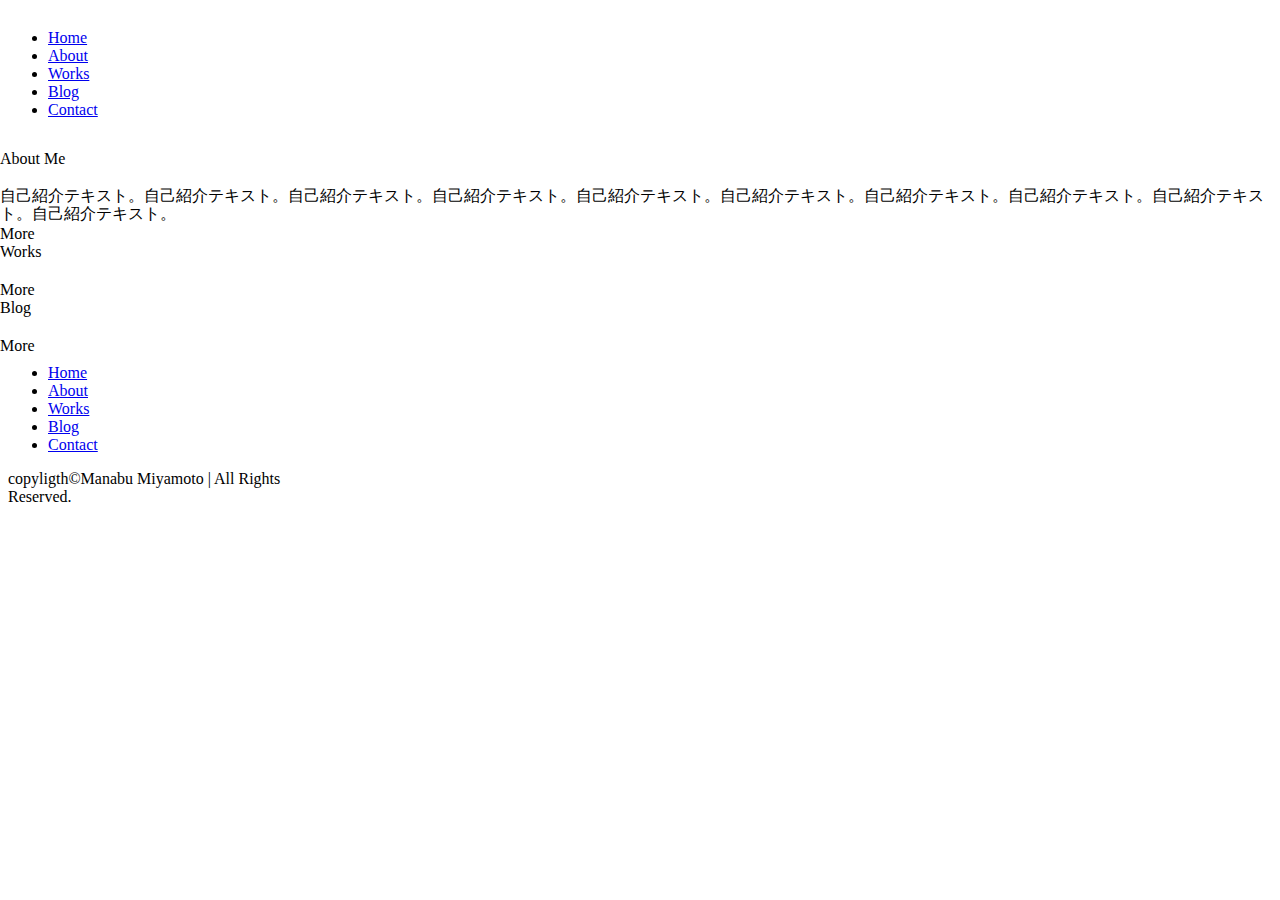
==== index.html @ 969e49e9 "first commit" ====
<!DOCTYPE html>
<html lang="ja">
<head>
    <meta charset="UTF-8">
    <meta http-equiv="X-UA-Compatible" content="IE=edge">
    <meta name="viewport" content="width=device-width, initial-scale=1.0">
    <title>MyPortfolio</title>
    <link rel="stylesheet" href="./css/destyle.min.css">
    <link rel="stylesheet" href="./css/slick.css">
    <link rel="stylesheet" href="./css/slick-theme.css">
    <link rel="stylesheet" href="./css/style.css">
</head>
<body>
<iframe src="./parts/header.html" frameborder="0"></iframe>

<main>
<section class="home_about">
    <h2 class="section_title">About Me</h2>
    <div class="home_about_wrap">
        <img src="" alt="">
        <p>自己紹介テキスト。自己紹介テキスト。自己紹介テキスト。自己紹介テキスト。自己紹介テキスト。自己紹介テキスト。自己紹介テキスト。自己紹介テキスト。自己紹介テキスト。自己紹介テキスト。</p>
    </div>
    <button class="to_about">More</button>
</section>

<section class="home_works">
    <h2 class="section_title">Works</h2>
    <div class="home_works_wrap">
        <ul class="home_works">
            <li class="home_work_item">
                <a href=""><img src="" alt=""></a>
            </li>
        </ul>
    </div>
    <button class="to_works">More</button>
</section>

<section class="home_blog">
    <h2 class="section_title">Blog</h2>
    <div class="home_blog_wrap">
        <ul class="home_blogs">
            <li class="home_blog_item">
                <a href=""><img src="" alt=""></a>
            </li>
        </ul>
    </div>
    <button class="to_blog">More</button>
</section>
</main>

<iframe src="./parts/footer.html" frameborder="0"></iframe>

<script src="./js/slick.min.js"></script>
<script src="./js/main.js"></script>
</body>
</html>
---- css/destyle.min.css ----
/*! destyle.css v3.0.0 | MIT License | https://github.com/nicolas-cusan/destyle.min.css */
*,::before,::after{box-sizing:border-box;border-style:solid;border-width:0}html{line-height:1.15;-webkit-text-size-adjust:100%;-webkit-tap-highlight-color:transparent}body{margin:0}main{display:block}p,table,blockquote,address,pre,iframe,form,figure,dl{margin:0}h1,h2,h3,h4,h5,h6{font-size:inherit;font-weight:inherit;margin:0}ul,ol{margin:0;padding:0;list-style:none}dt{font-weight:700}dd{margin-left:0}hr{box-sizing:content-box;height:0;overflow:visible;border-top-width:1px;margin:0;clear:both;color:inherit}pre{font-family:monospace,monospace;font-size:inherit}address{font-style:inherit}a{background-color:transparent;text-decoration:none;color:inherit}abbr[title]{text-decoration:underline dotted}b,strong{font-weight:bolder}code,kbd,samp{font-family:monospace,monospace;font-size:inherit}small{font-size:80%}sub,sup{font-size:75%;line-height:0;position:relative;vertical-align:baseline}sub{bottom:-.25em}sup{top:-.5em}svg,img,embed,object,iframe{vertical-align:bottom}button,input,optgroup,select,textarea{-webkit-appearance:none;appearance:none;vertical-align:middle;color:inherit;font:inherit;background:transparent;padding:0;margin:0;border-radius:0;text-align:inherit;text-transform:inherit}[type="checkbox"]{-webkit-appearance:checkbox;appearance:checkbox}[type="radio"]{-webkit-appearance:radio;appearance:radio}button,[type="button"],[type="reset"],[type="submit"]{cursor:pointer}button:disabled,[type="button"]:disabled,[type="reset"]:disabled,[type="submit"]:disabled{cursor:default}:-moz-focusring{outline:auto}select:disabled{opacity:inherit}option{padding:0}fieldset{margin:0;padding:0;min-width:0}legend{padding:0}progress{vertical-align:baseline}textarea{overflow:auto}[type="number"]::-webkit-inner-spin-button,[type="number"]::-webkit-outer-spin-button{height:auto}[type="search"]{outline-offset:-2px}[type="search"]::-webkit-search-decoration{-webkit-appearance:none}::-webkit-file-upload-button{-webkit-appearance:button;font:inherit}label[for]{cursor:pointer}details{display:block}summary{display:list-item}[contenteditable]:focus{outline:auto}table{border-color:inherit}caption{text-align:left}td,th{vertical-align:top;padding:0}th{text-align:left;font-weight:700}
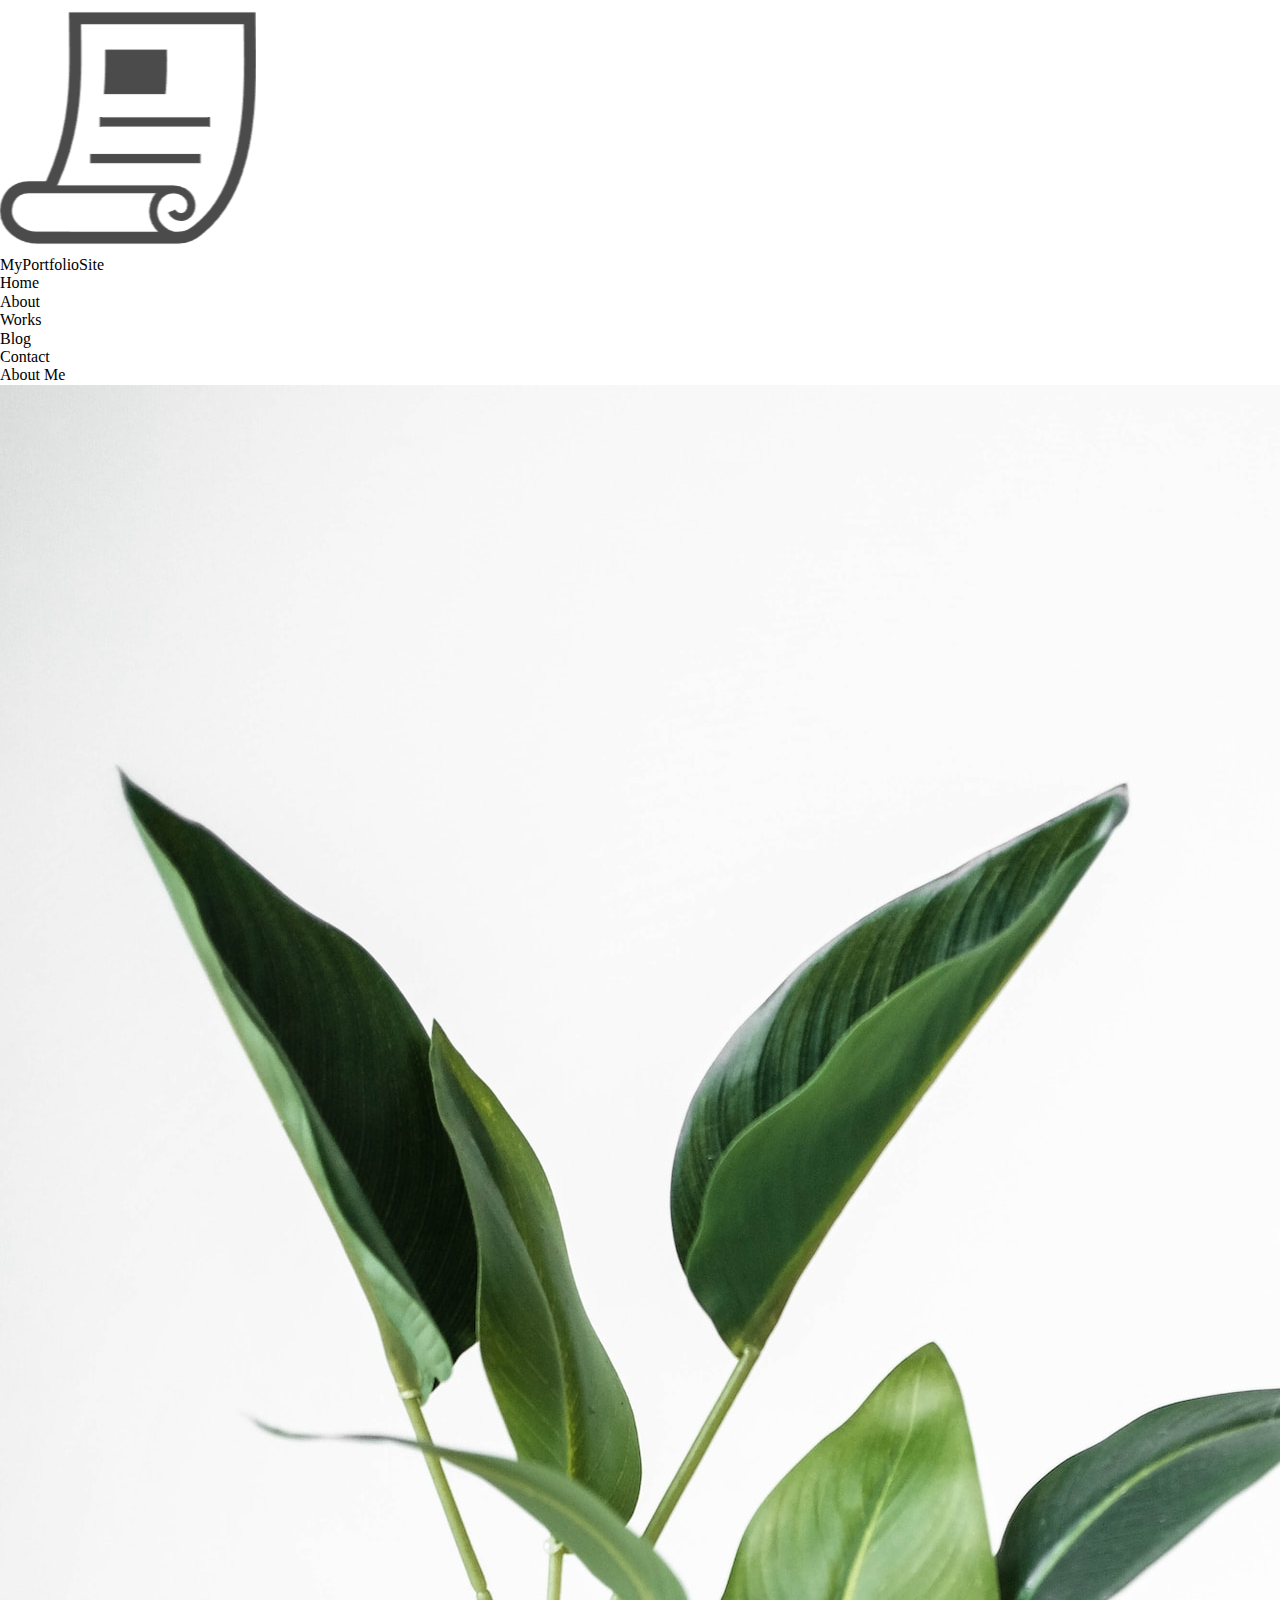
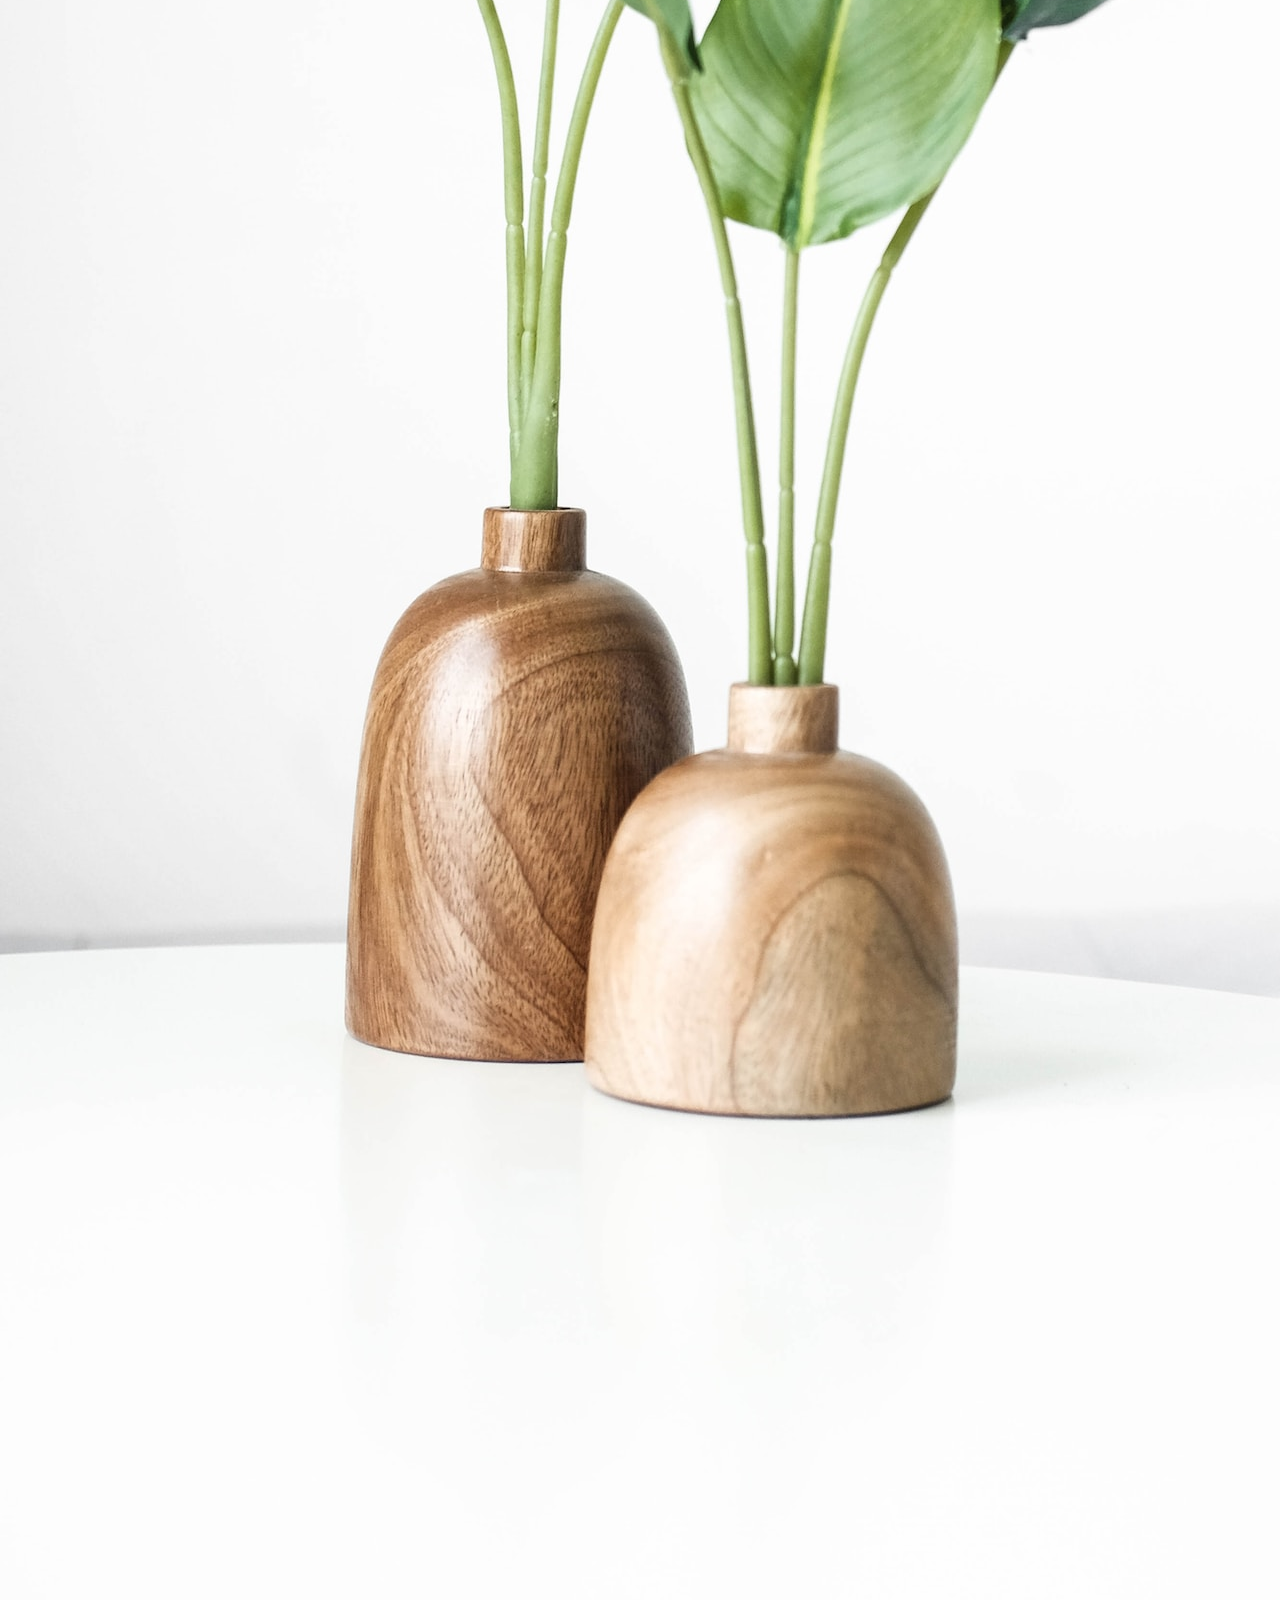
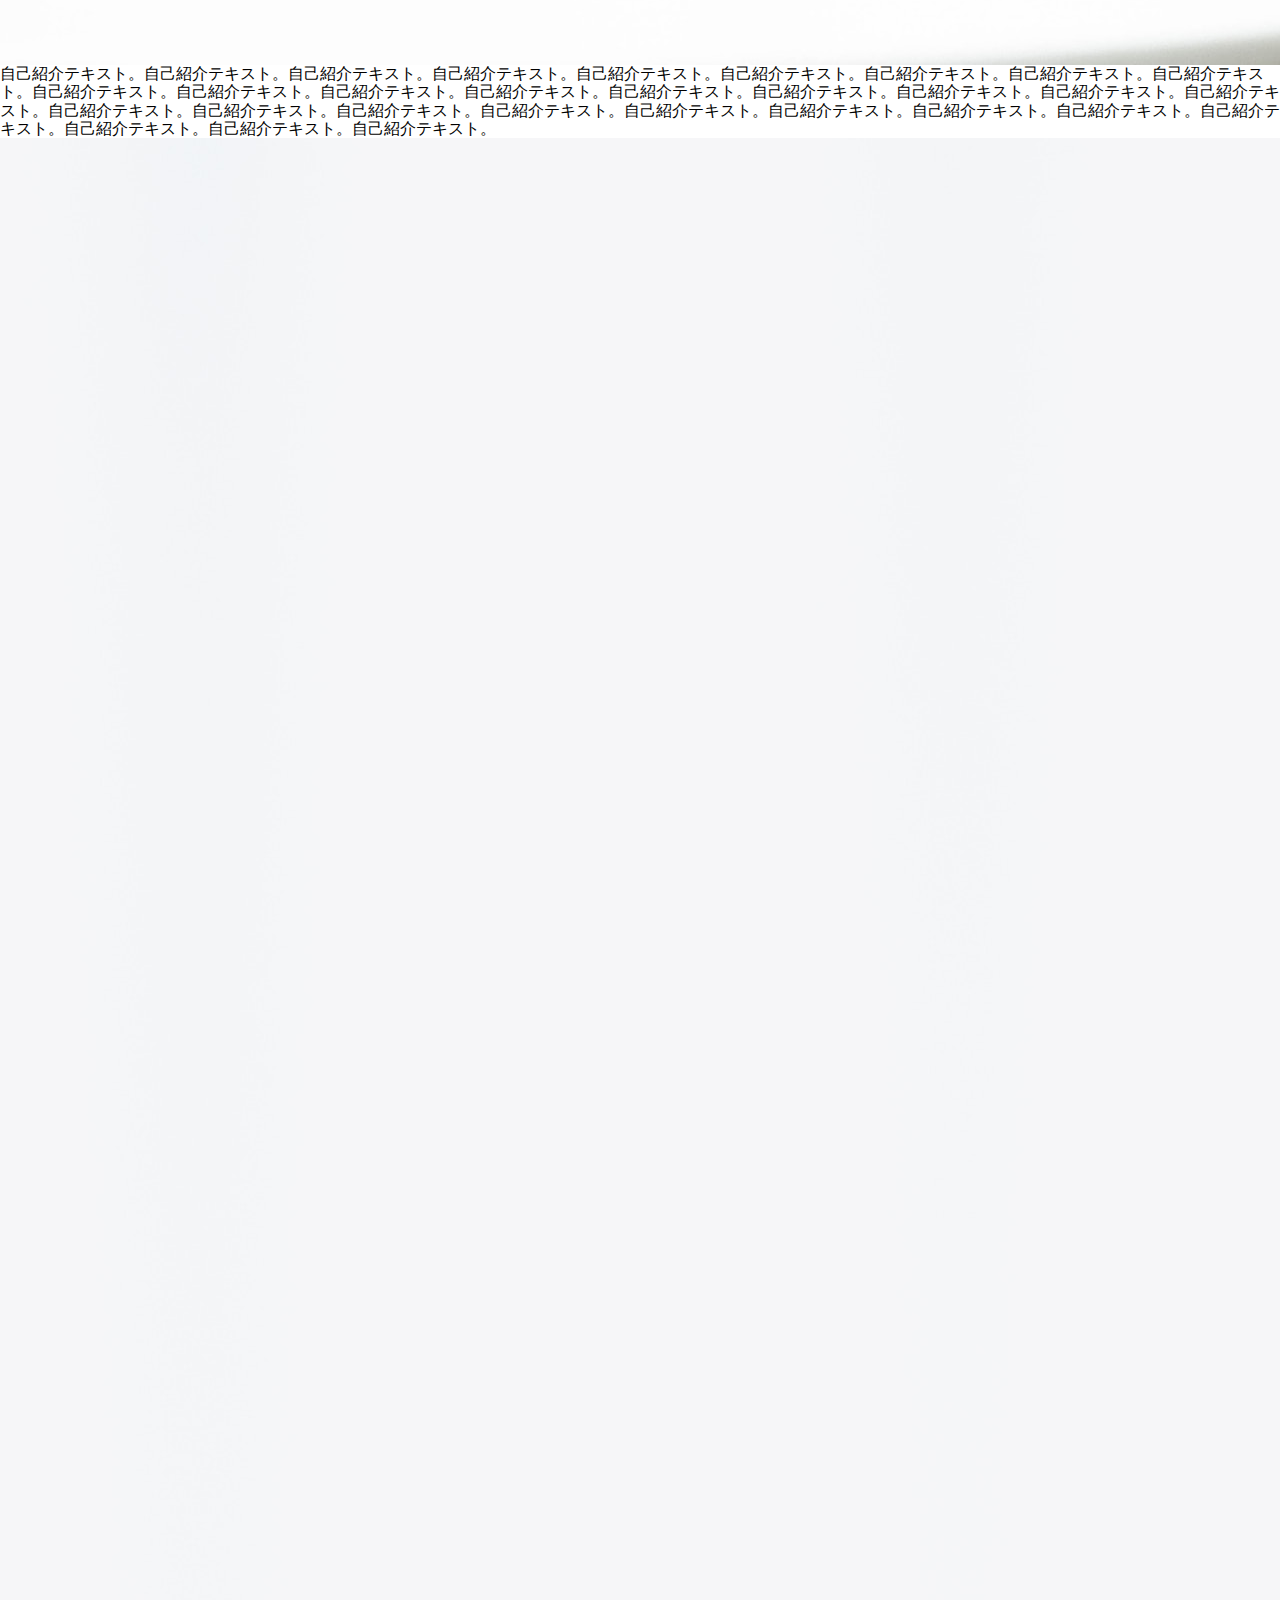
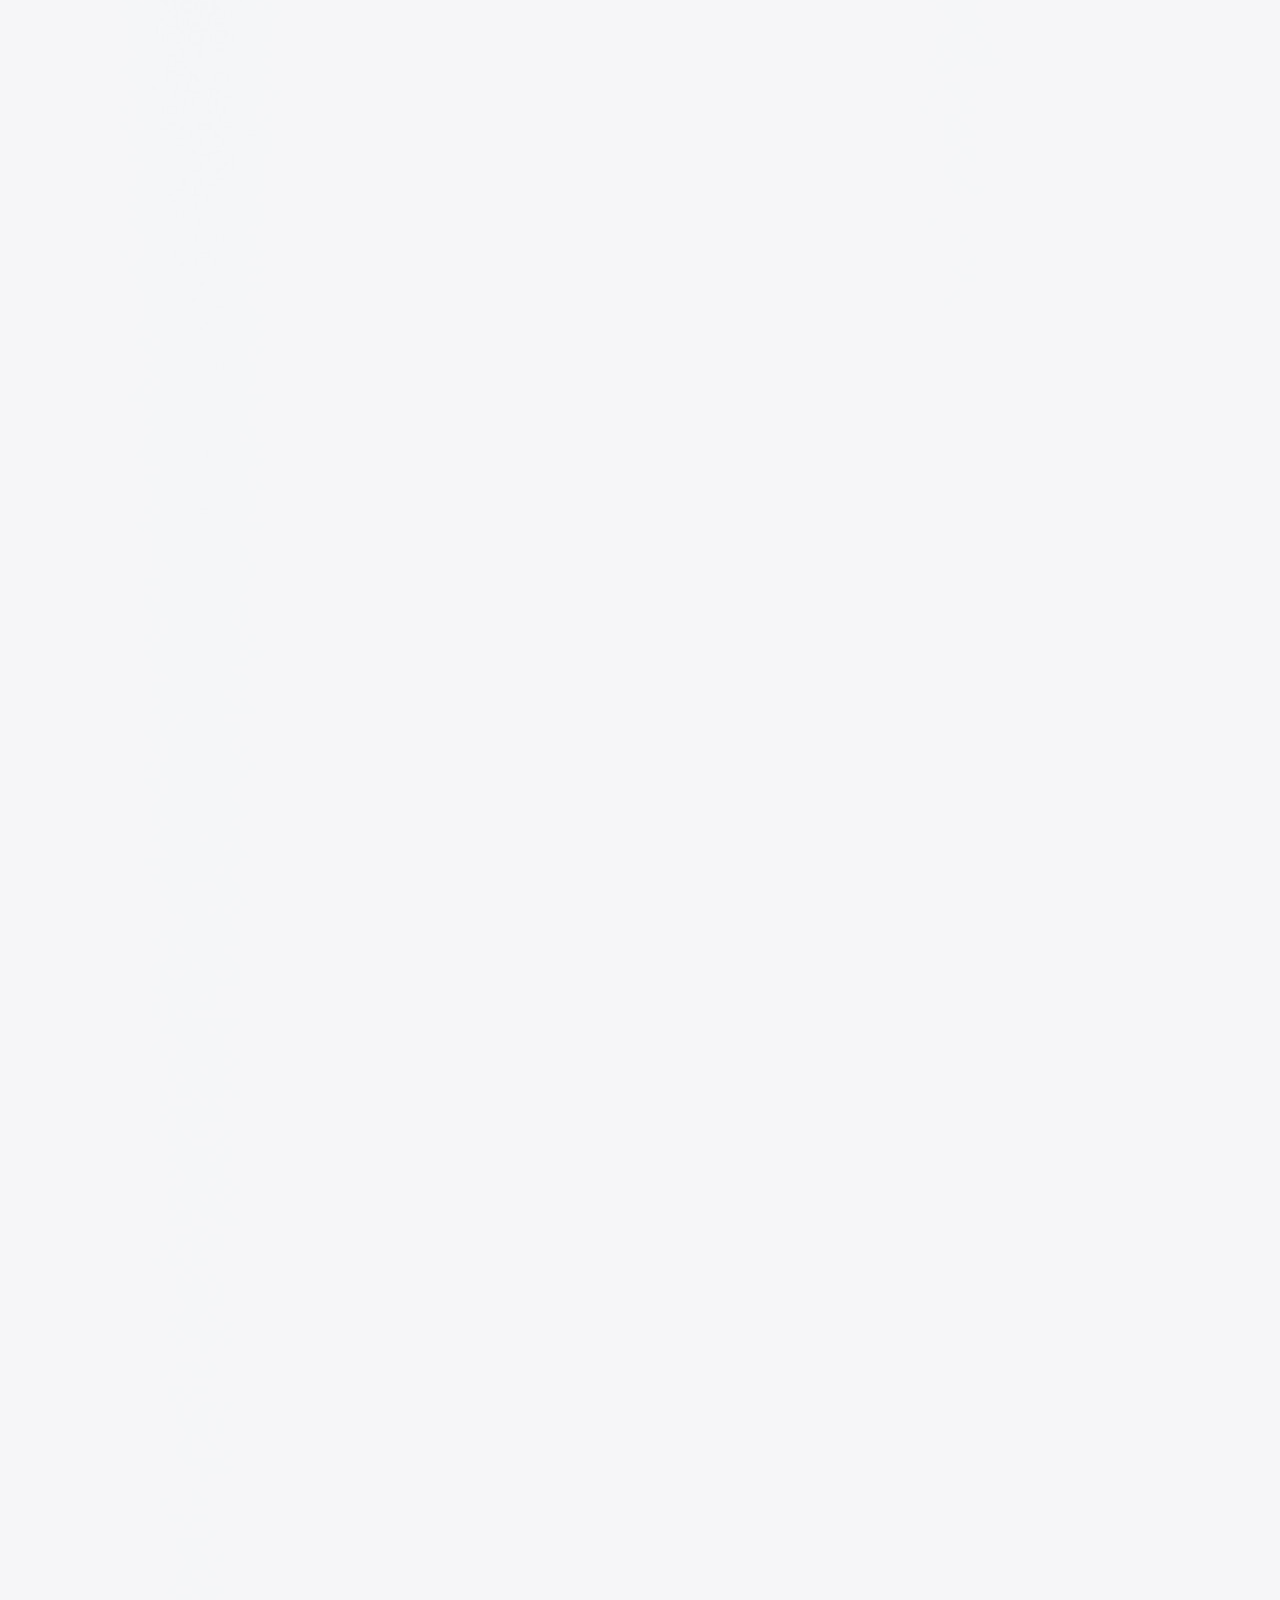
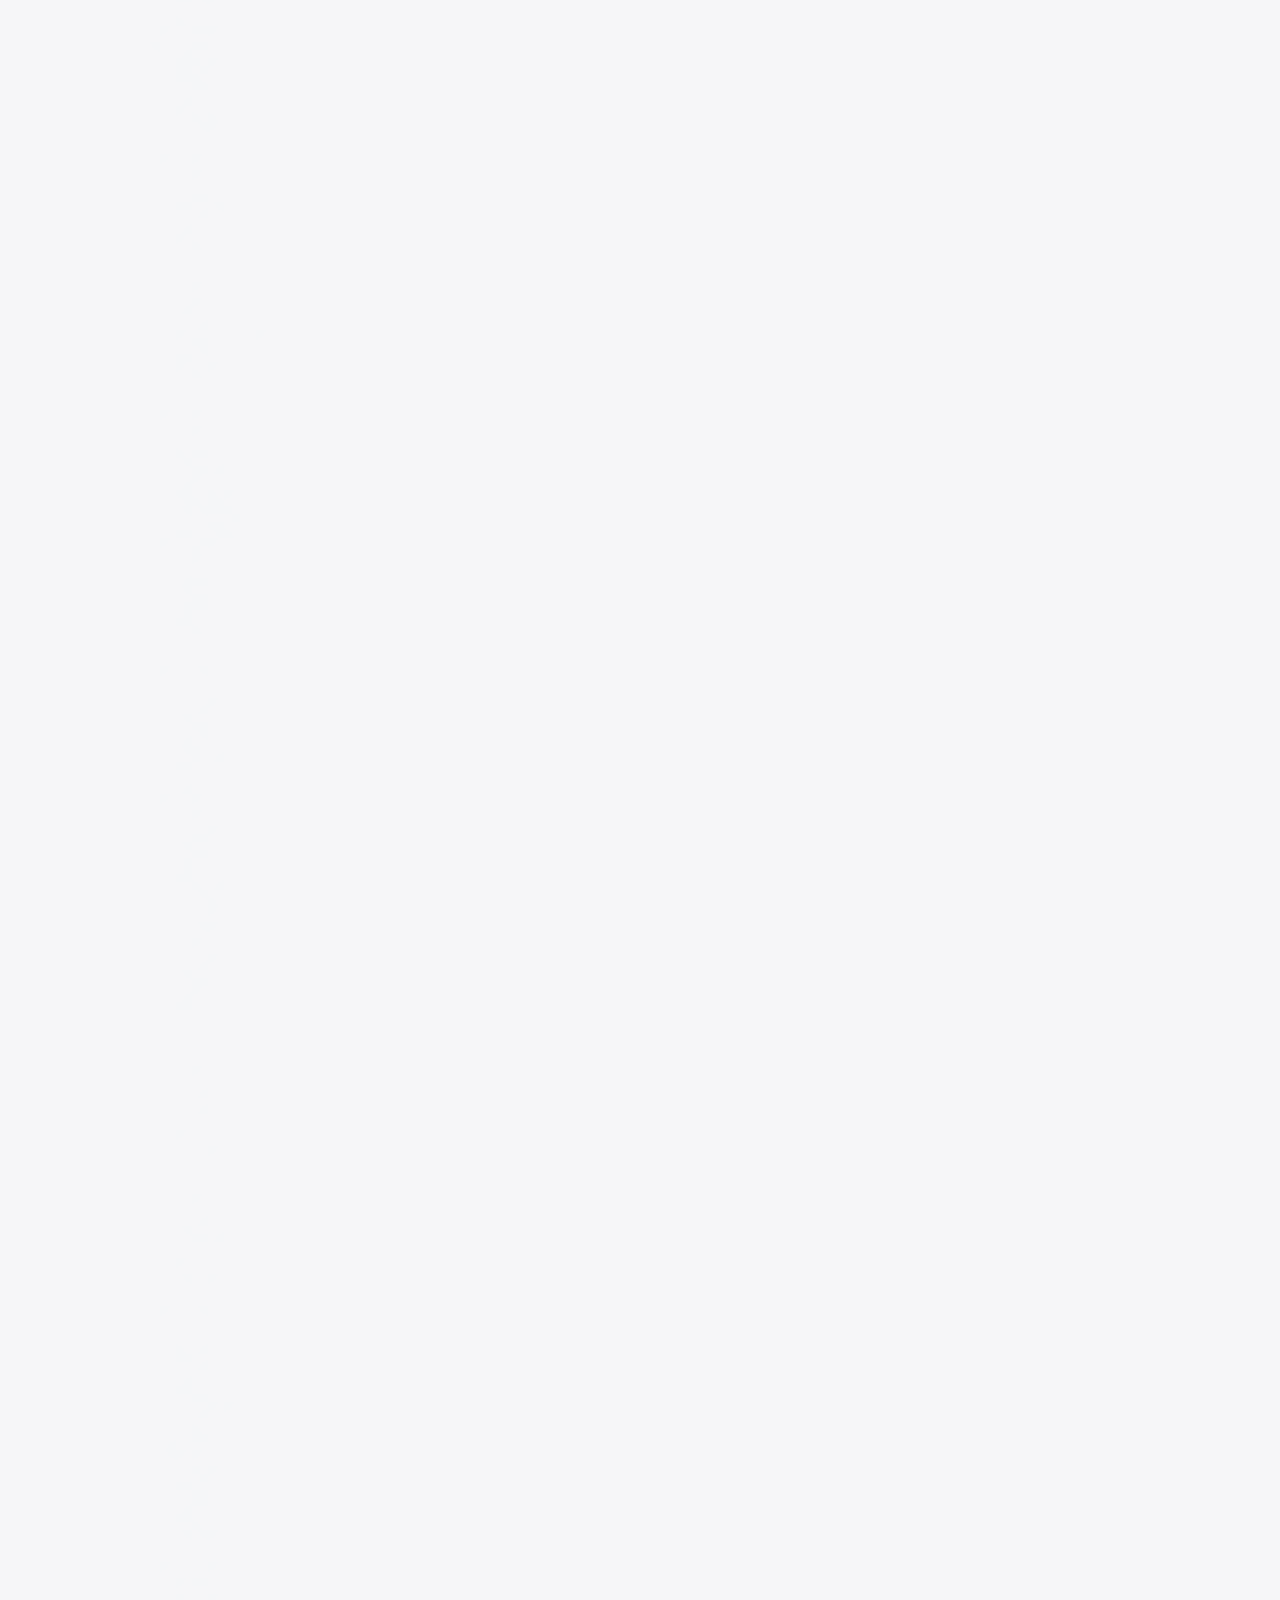
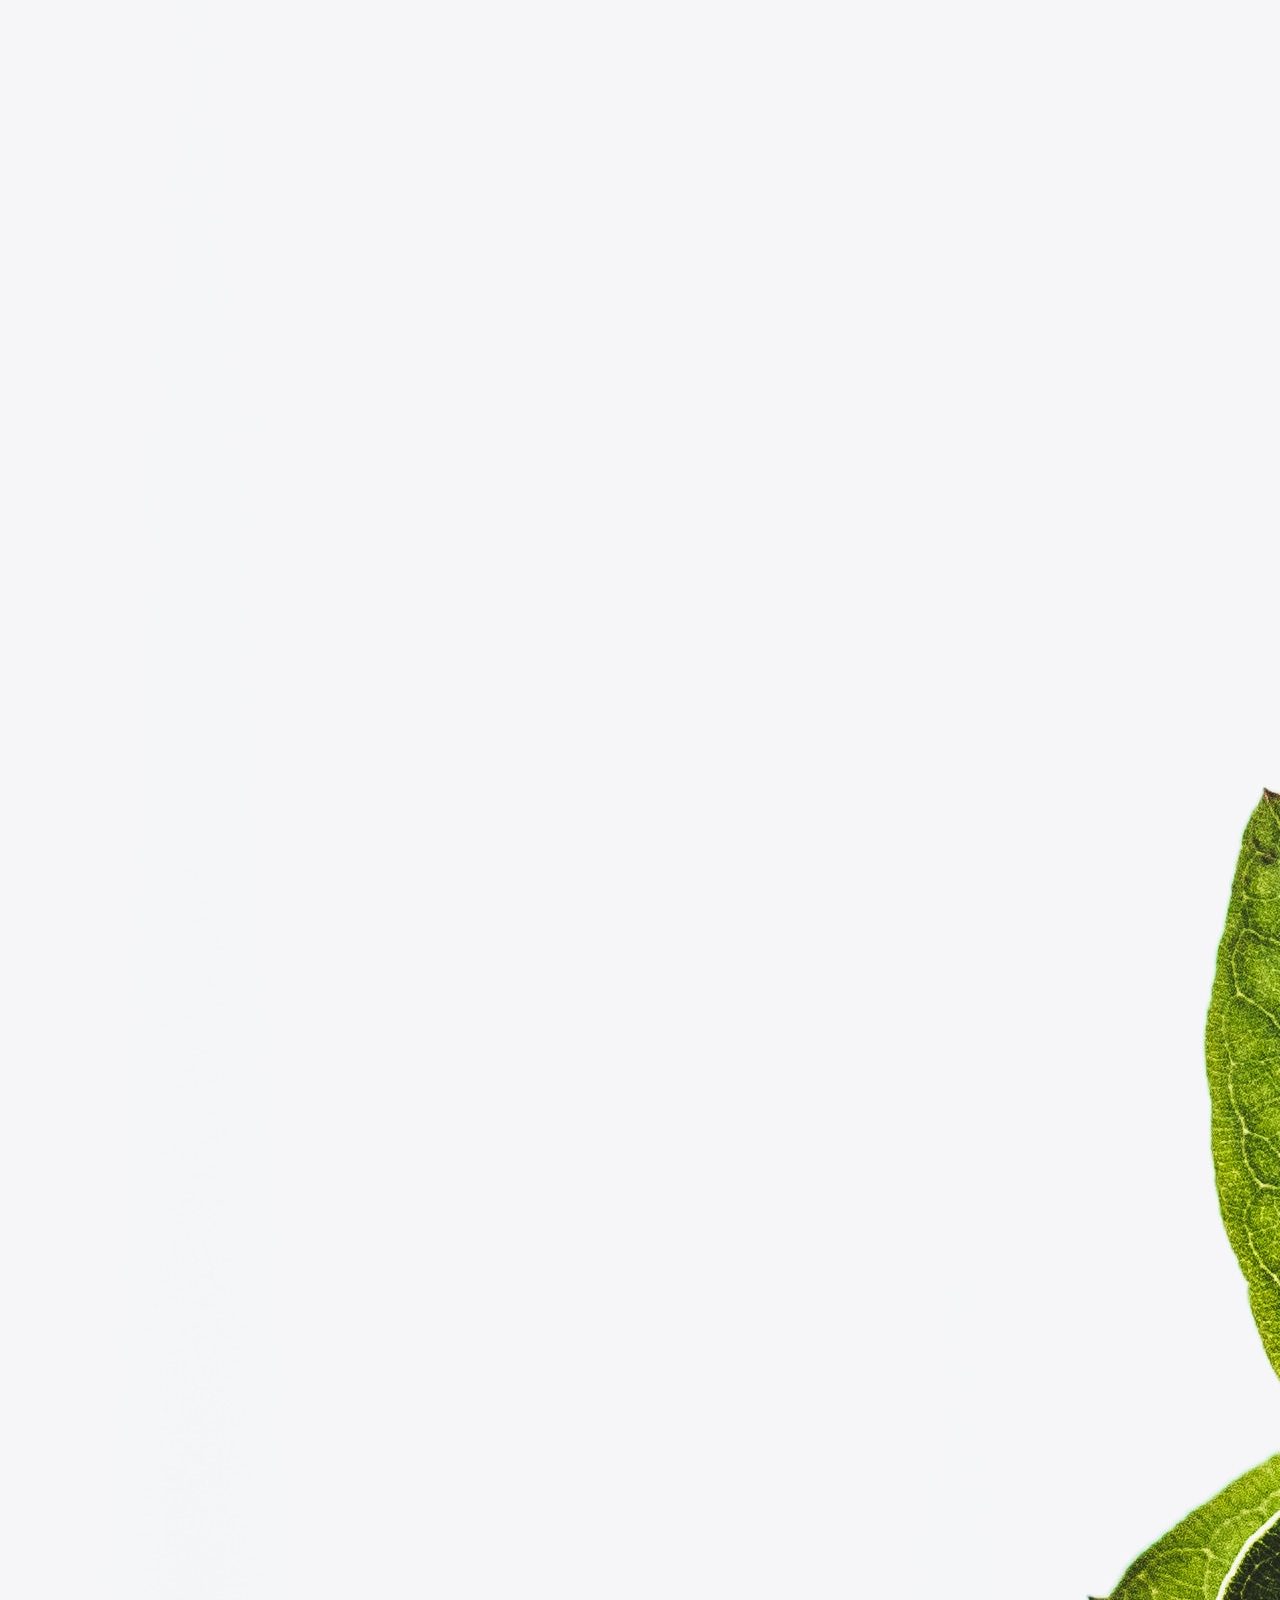
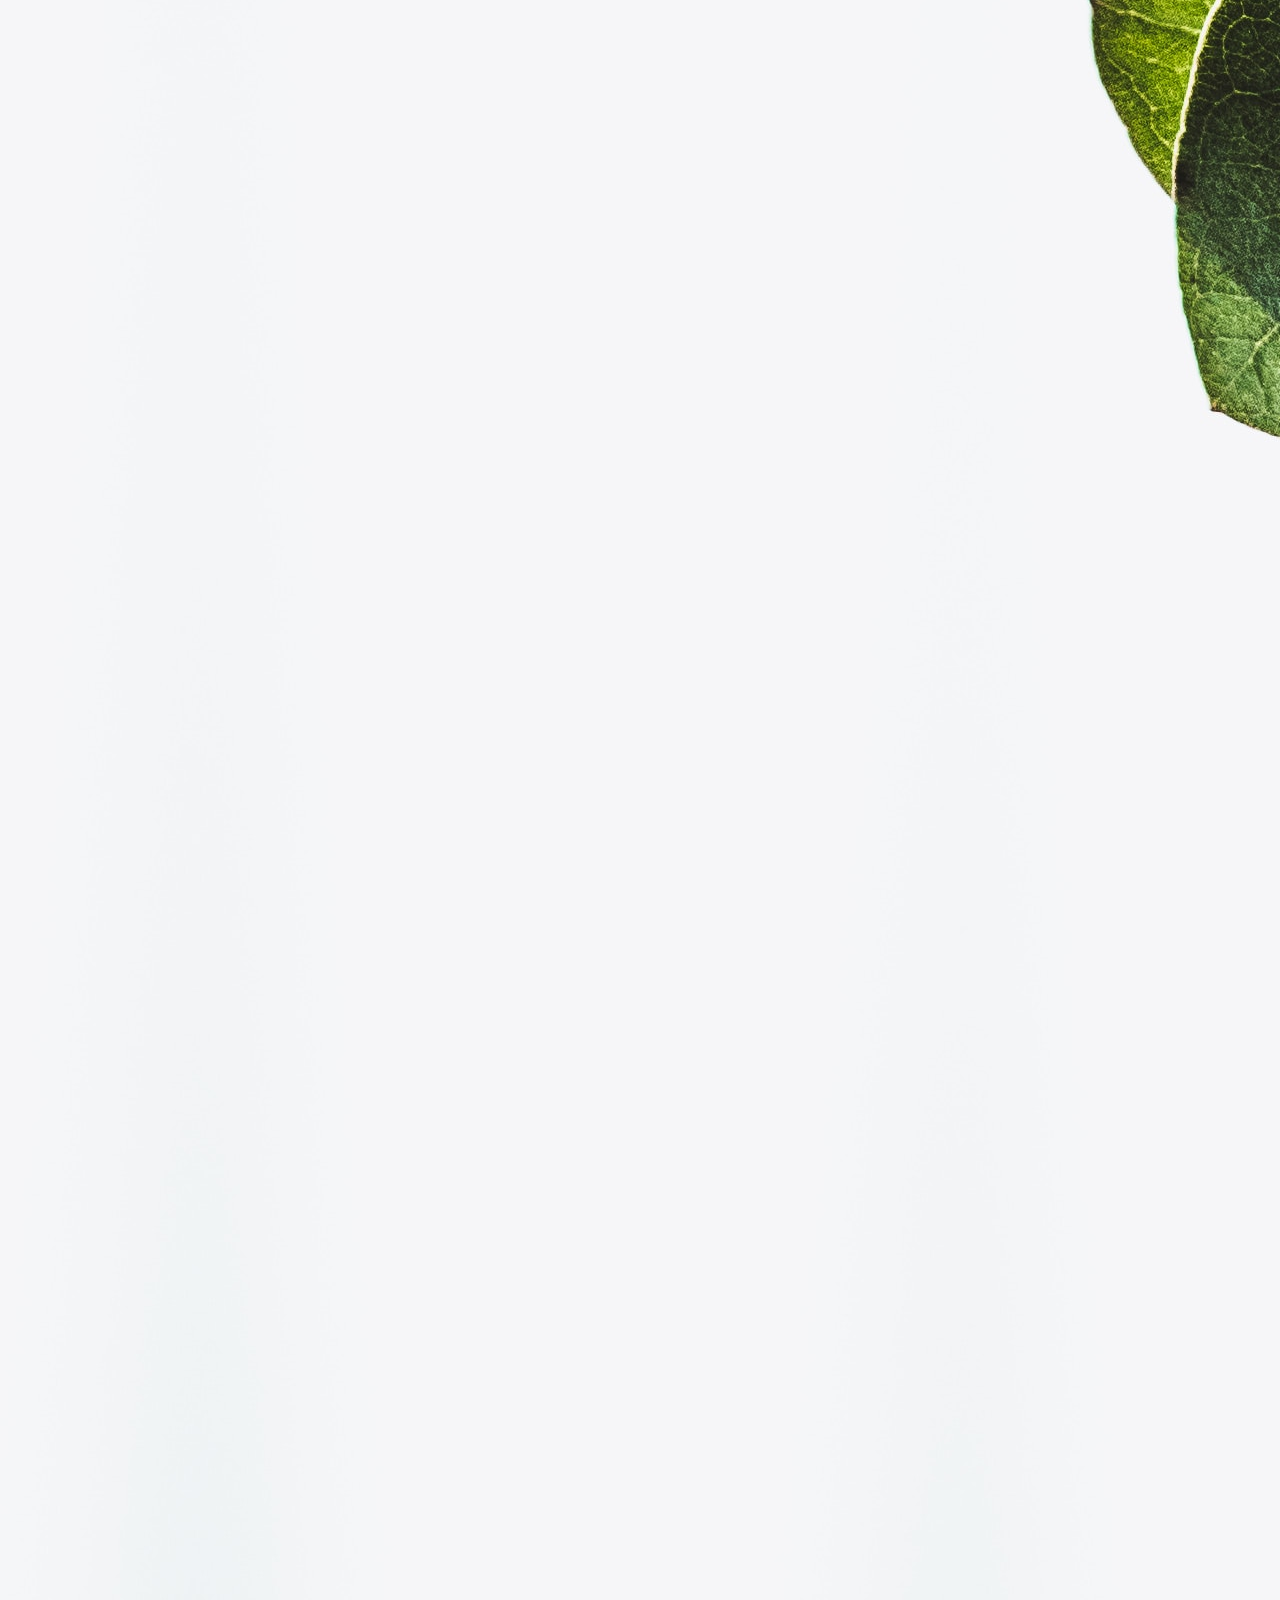
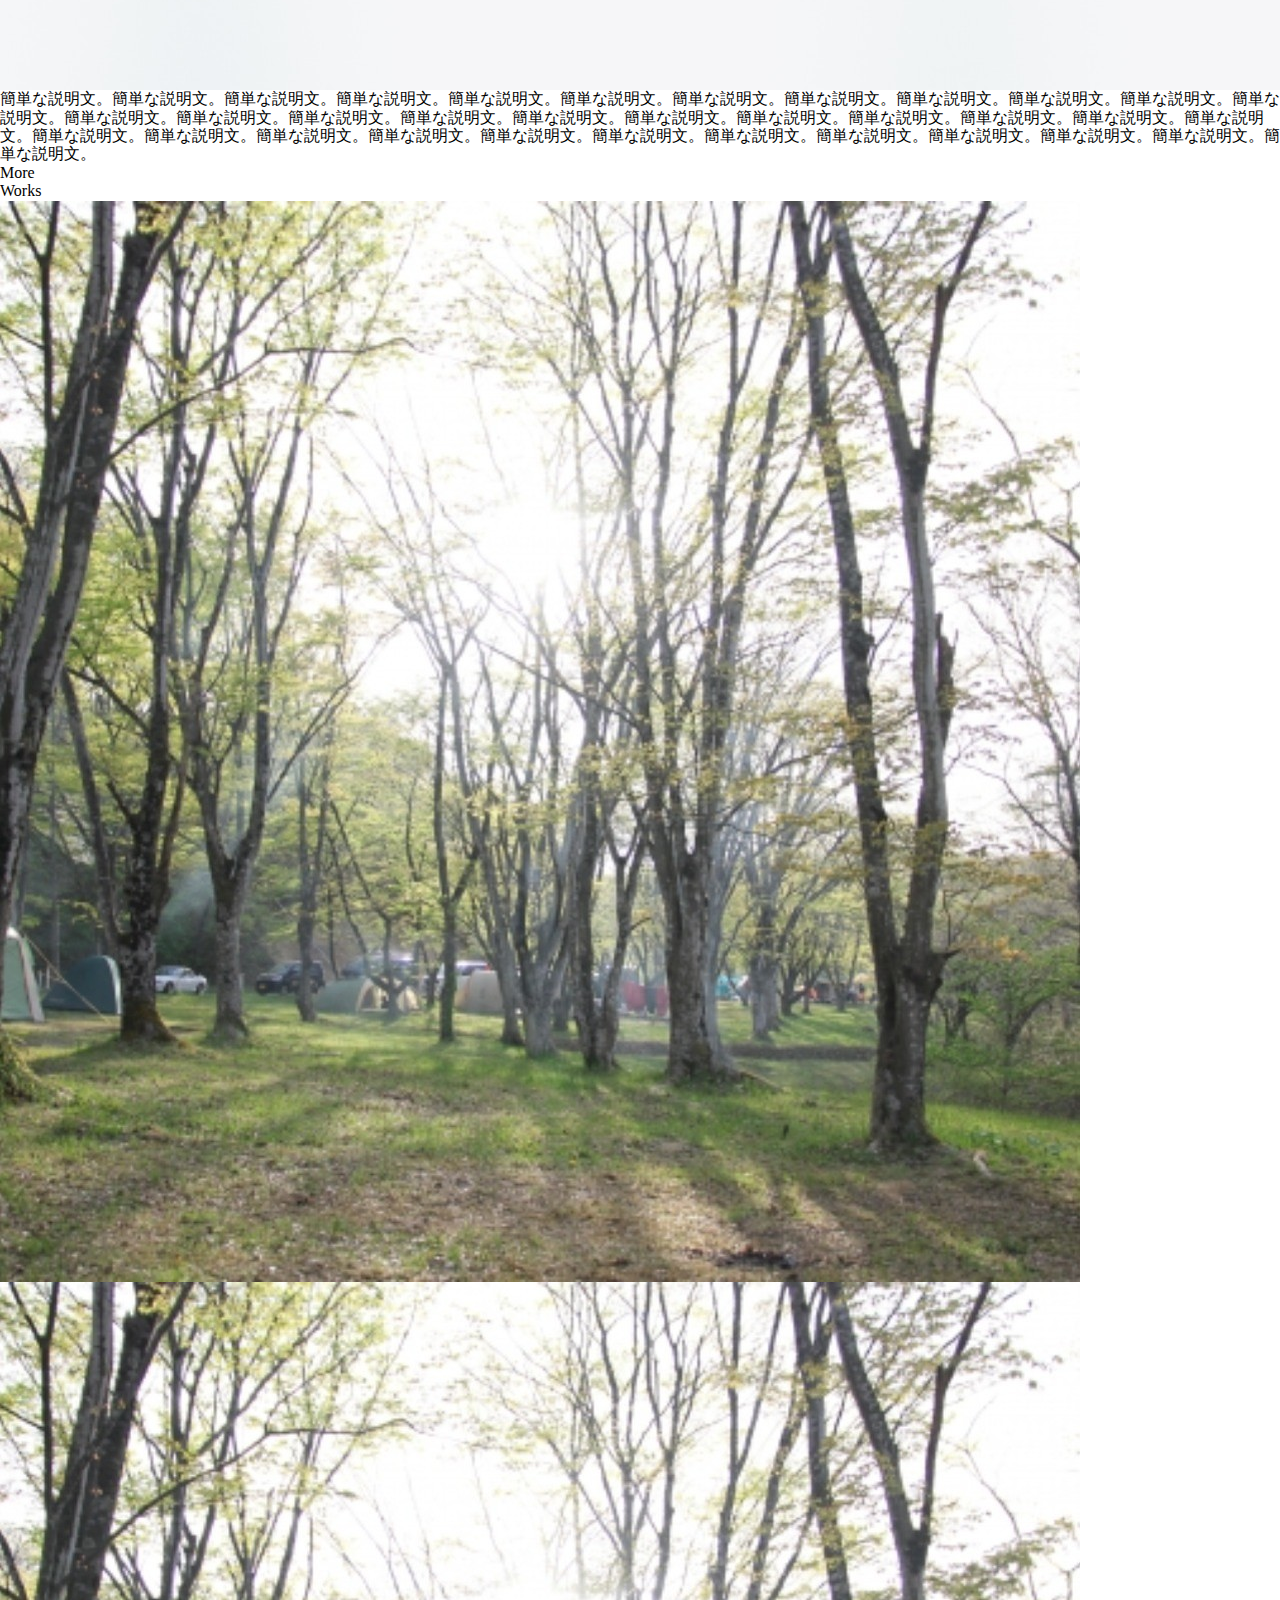
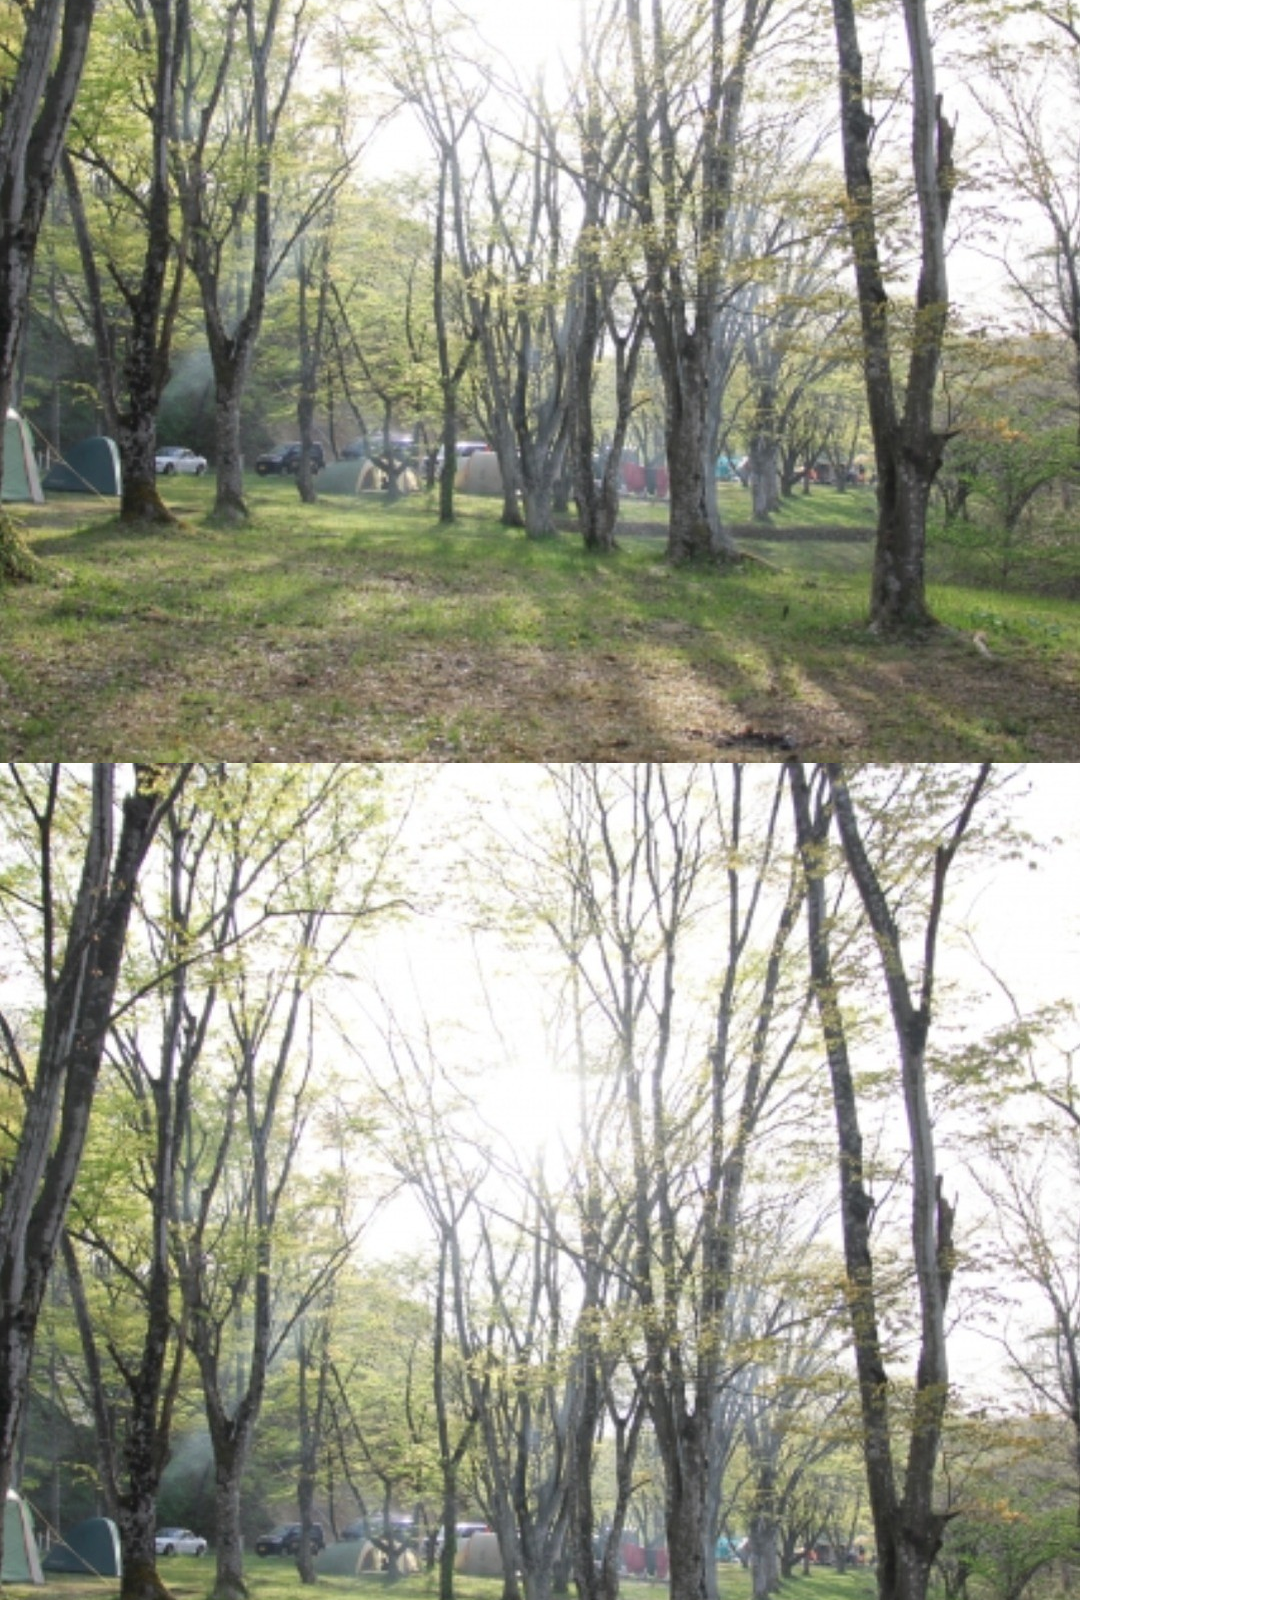
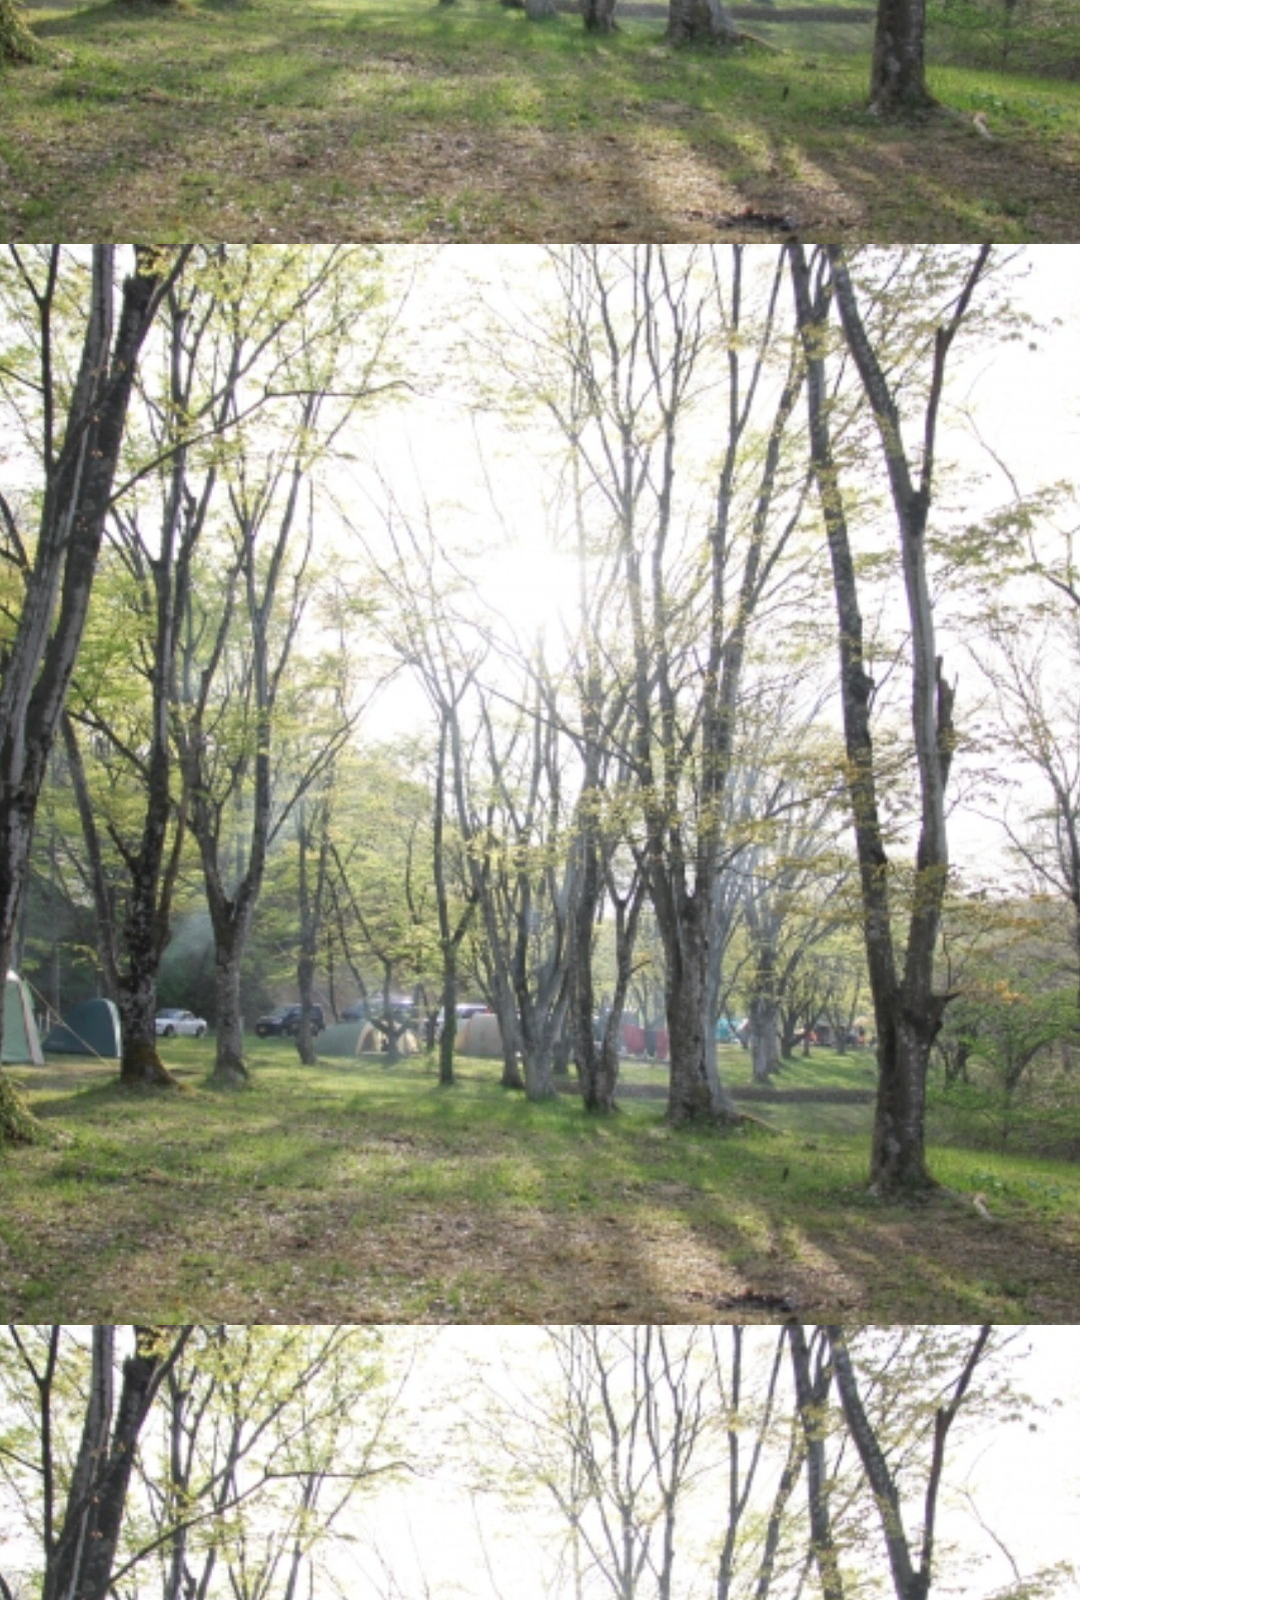
==== commit 0d3914ff: "contact_page start" ====
--- a/index.html
+++ b/index.html
@@ -5,51 +5,162 @@
     <meta http-equiv="X-UA-Compatible" content="IE=edge">
     <meta name="viewport" content="width=device-width, initial-scale=1.0">
     <title>MyPortfolio</title>
+    <link rel="preconnect" href="https://fonts.googleapis.com">
+    <link rel="preconnect" href="https://fonts.gstatic.com" crossorigin>
+    <link href="https://fonts.googleapis.com/css2?family=Merriweather:ital,wght@0,300;1,300&display=swap" rel="stylesheet">
     <link rel="stylesheet" href="./css/destyle.min.css">
     <link rel="stylesheet" href="./css/slick.css">
     <link rel="stylesheet" href="./css/slick-theme.css">
     <link rel="stylesheet" href="./css/style.css">
 </head>
 <body>
-<iframe src="./parts/header.html" frameborder="0"></iframe>
+<header class="header">
+    <div class="header_wrap">
+        <div class="h_title">
+            <a href="./index.html">
+                <img class="icon" src="./img/icon.png" alt="">
+                <h1>MyPortfolioSite</h1>
+            </a>
+        </div>
+        <nav class="h_nav">
+            <ul>
+                <li><a class="active" href="./index.html">Home</a></li>
+                <li><a href="./about.html">About</a></li>
+                <li><a href="./works.html">Works</a></li>
+                <li><a href="./blog.html">Blog</a></li>
+                <li><a href="./contact.html">Contact</a></li>
+            </ul>
+        </nav>
+    </div>
+</header>
 
-<main>
-<section class="home_about">
-    <h2 class="section_title">About Me</h2>
-    <div class="home_about_wrap">
-        <img src="" alt="">
-        <p>自己紹介テキスト。自己紹介テキスト。自己紹介テキスト。自己紹介テキスト。自己紹介テキスト。自己紹介テキスト。自己紹介テキスト。自己紹介テキスト。自己紹介テキスト。自己紹介テキスト。</p>
+<main class="main">
+<section class="home_about section">
+    <div class="home_about_wrap wrap">
+        <h2 class="section_title"><p>About Me</p></h2>
+        <div class="h_about1 h_about">
+            <div class="h_img h_img1">
+                <img src="./img/plant1.jpg" alt="">
+            </div>
+            <p>自己紹介テキスト。自己紹介テキスト。自己紹介テキスト。自己紹介テキスト。自己紹介テキスト。自己紹介テキスト。自己紹介テキスト。自己紹介テキスト。自己紹介テキスト。自己紹介テキスト。自己紹介テキスト。自己紹介テキスト。自己紹介テキスト。自己紹介テキスト。自己紹介テキスト。自己紹介テキスト。自己紹介テキスト。自己紹介テキスト。自己紹介テキスト。自己紹介テキスト。自己紹介テキスト。自己紹介テキスト。自己紹介テキスト。自己紹介テキスト。自己紹介テキスト。自己紹介テキスト。自己紹介テキスト。自己紹介テキスト。自己紹介テキスト。自己紹介テキスト。</p>
+        </div>
+
+        <div class="h_about2 h_about">
+            <div class="h_img h_img2">
+                <img src="./img/plant2.jpg" alt="">
+            </div>
+            <p>簡単な説明文。簡単な説明文。簡単な説明文。簡単な説明文。簡単な説明文。簡単な説明文。簡単な説明文。簡単な説明文。簡単な説明文。簡単な説明文。簡単な説明文。簡単な説明文。簡単な説明文。簡単な説明文。簡単な説明文。簡単な説明文。簡単な説明文。簡単な説明文。簡単な説明文。簡単な説明文。簡単な説明文。簡単な説明文。簡単な説明文。簡単な説明文。簡単な説明文。簡単な説明文。簡単な説明文。簡単な説明文。簡単な説明文。簡単な説明文。簡単な説明文。簡単な説明文。簡単な説明文。簡単な説明文。簡単な説明文。</p>
+        </div>
+        <a class="to_about more_btn" href="./about.html">More</a>
     </div>
-    <button class="to_about">More</button>
 </section>
 
-<section class="home_works">
-    <h2 class="section_title">Works</h2>
-    <div class="home_works_wrap">
-        <ul class="home_works">
-            <li class="home_work_item">
-                <a href=""><img src="" alt=""></a>
+<section class="home_works section">
+    <div class="home_works_wrap wrap">
+        <h2 class="section_title"><p>Works</p></h2>
+        <ul class="home_work_items">
+            <li class="home_work_item cube">
+                <a href="#"><img class="cube_img" src="./img/dummy.jpg" alt=""></a>
+            </li>
+            <li class="home_work_item cube">
+                <a href="#"><img class="cube_img" src="./img/dummy.jpg" alt=""></a>
+            </li>
+            <li class="home_work_item cube">
+                <a href="#"><img class="cube_img" src="./img/dummy.jpg" alt=""></a>
+            </li>
+            <li class="home_work_item cube">
+                <a href="#"><img class="cube_img" src="./img/dummy.jpg" alt=""></a>
+            </li>
+            <li class="home_work_item cube">
+                <a href="#"><img class="cube_img" src="./img/dummy.jpg" alt=""></a>
+            </li>
+            <li class="home_work_item cube">
+                <a href="#"><img class="cube_img" src="./img/dummy.jpg" alt=""></a>
+            </li>
+            <li class="home_work_item cube">
+                <a href="#"><img class="cube_img" src="./img/dummy.jpg" alt=""></a>
+            </li>
+            <li class="home_work_item cube">
+                <a href="#"><img class="cube_img" src="./img/dummy.jpg" alt=""></a>
+            </li>
+            <li class="home_work_item cube">
+                <a href="#"><img class="cube_img" src="./img/dummy.jpg" alt=""></a>
+            </li>
+            <li class="home_work_item cube">
+                <a href="#"><img class="cube_img" src="./img/dummy.jpg" alt=""></a>
+            </li>
+            <li class="home_work_item cube">
+                <a href="#"><img class="cube_img" src="./img/dummy.jpg" alt=""></a>
             </li>
         </ul>
+        <a class="to_works more_btn" href="./works.html">More</a>
     </div>
-    <button class="to_works">More</button>
 </section>
 
-<section class="home_blog">
-    <h2 class="section_title">Blog</h2>
-    <div class="home_blog_wrap">
-        <ul class="home_blogs">
+<section class="home_blog section">
+    <div class="home_blog_wrap wrap">
+        <h2 class="section_title"><p>Blog</p></h2>
+        <ul id="blog_slider" class="home_blog ">
             <li class="home_blog_item">
-                <a href=""><img src="" alt=""></a>
+                <a href="#"><img class="cube_img" src="./img/dummy2.jpg" alt=""></a>
+            </li>
+            <li class="home_blog_item">
+                <a href="#"><img class="cube_img" src="./img/dummy2.jpg" alt=""></a>
+            </li>
+            <li class="home_blog_item">
+                <a href="#"><img class="cube_img" src="./img/dummy2.jpg" alt=""></a>
+            </li>
+            <li class="home_blog_item">
+                <a href="#"><img class="cube_img" src="./img/dummy2.jpg" alt=""></a>
+            </li>
+            <li class="home_blog_item">
+                <a href="#"><img class="cube_img" src="./img/dummy2.jpg" alt=""></a>
+            </li>
+            <li class="home_blog_item">
+                <a href="#"><img class="cube_img" src="./img/dummy2.jpg" alt=""></a>
+            </li>
+            <li class="home_blog_item">
+                <a href="#"><img class="cube_img" src="./img/dummy2.jpg" alt=""></a>
+            </li>
+            <li class="home_blog_item">
+                <a href="#"><img class="cube_img" src="./img/dummy2.jpg" alt=""></a>
+            </li>
+            <li class="home_blog_item">
+                <a href="#"><img class="cube_img" src="./img/dummy2.jpg" alt=""></a>
+            </li>
+            <li class="home_blog_item">
+                <a href="#"><img class="cube_img" src="./img/dummy2.jpg" alt=""></a>
+            </li>
+            <li class="home_blog_item">
+                <a href="#"><img class="cube_img" src="./img/dummy2.jpg" alt=""></a>
             </li>
         </ul>
+        <a class="to_blog more_btn" href="./blog.html">More</a>
     </div>
-    <button class="to_blog">More</button>
 </section>
 </main>
 
-<iframe src="./parts/footer.html" frameborder="0"></iframe>
+<footer class="footer">
+    <div class="circle_wrap">
+        <div class="circle1 circle">
+            <div class="circle2 circle">
+                <div class="circle3 circle">
+                    <div class="circle4 circle">
+                        <div class="circle5 circle">
+                            <div class="circle6 circle"></div>
+                        </div>
+                    </div>
+                </div>
+            </div>
+        </div>
+    </div>
 
+    <div class="copylight">
+    <p>copylight©Manabu Miyamoto | All Rights Reserved.</p>
+    </div>
+</footer>
+
+<script src="https://ajax.googleapis.com/ajax/libs/jquery/3.6.0/jquery.min.js"></script>
 <script src="./js/slick.min.js"></script>
 <script src="./js/main.js"></script>
 </body>
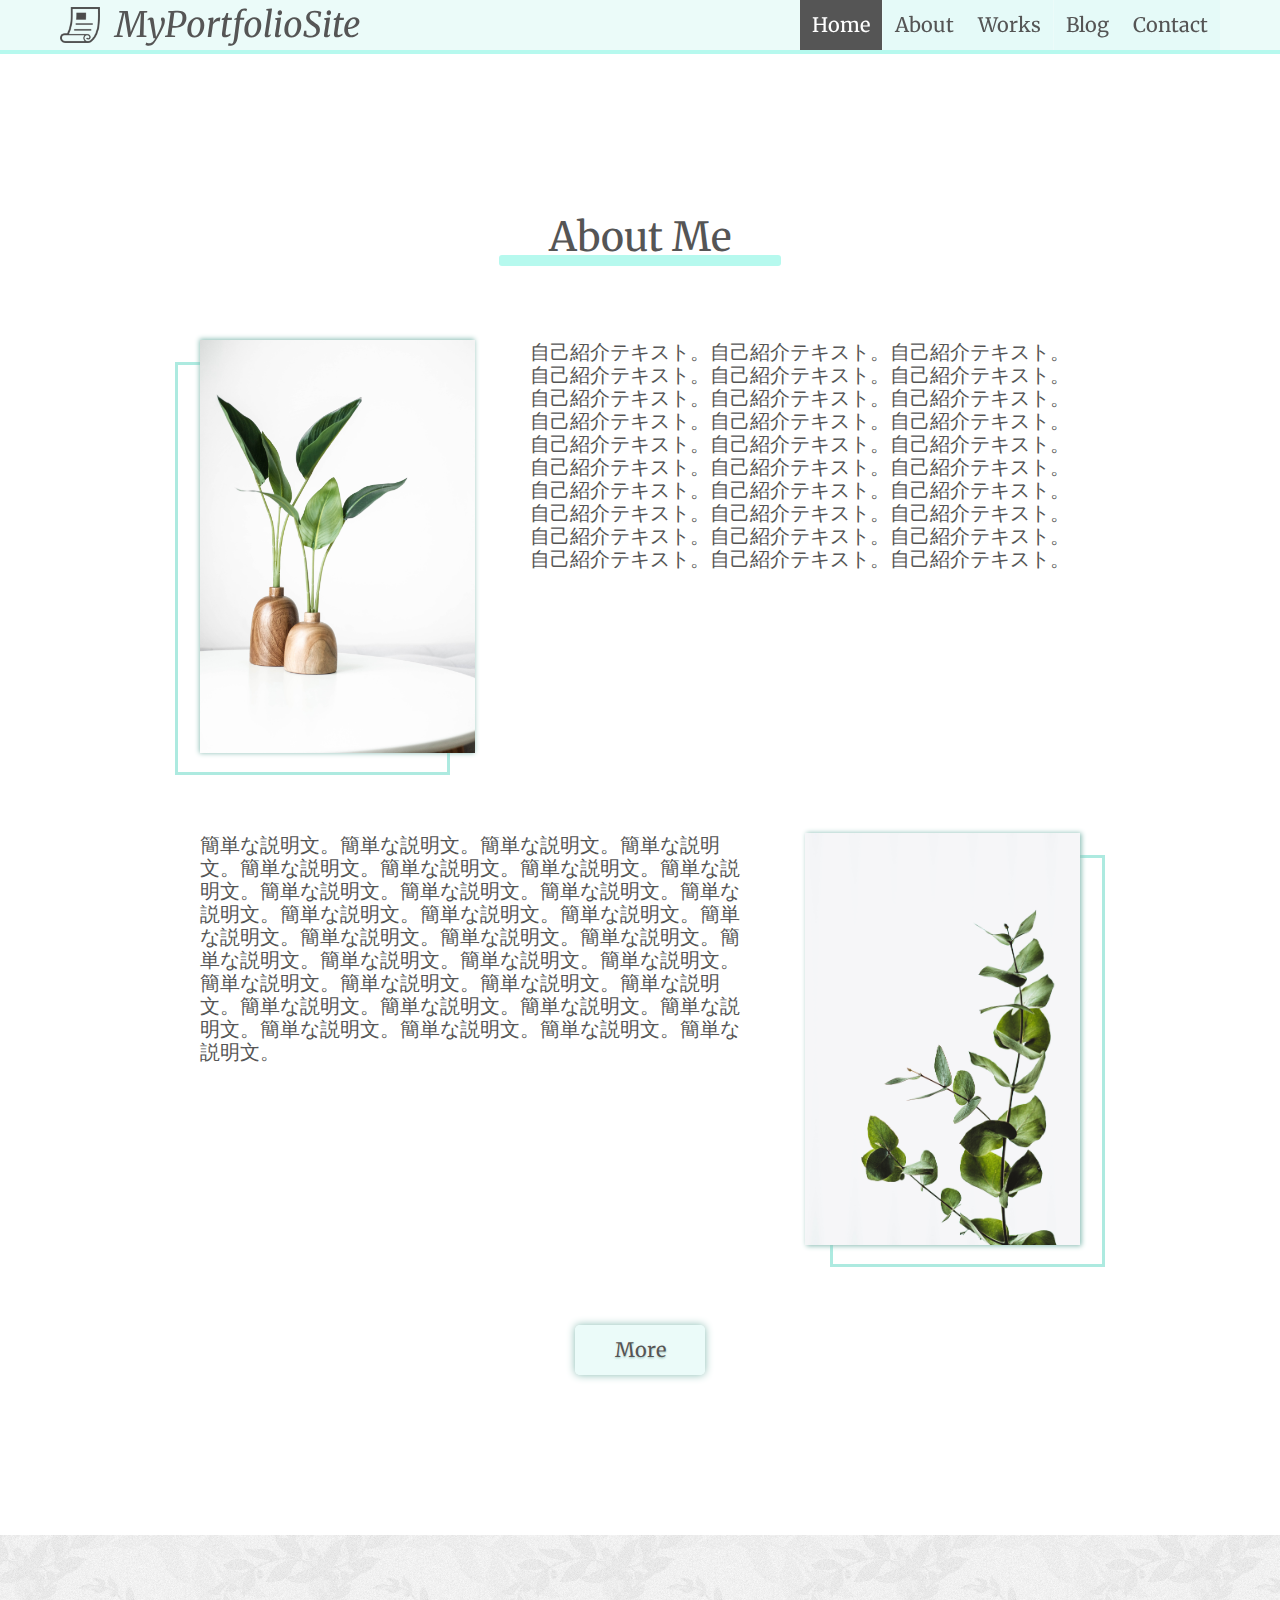
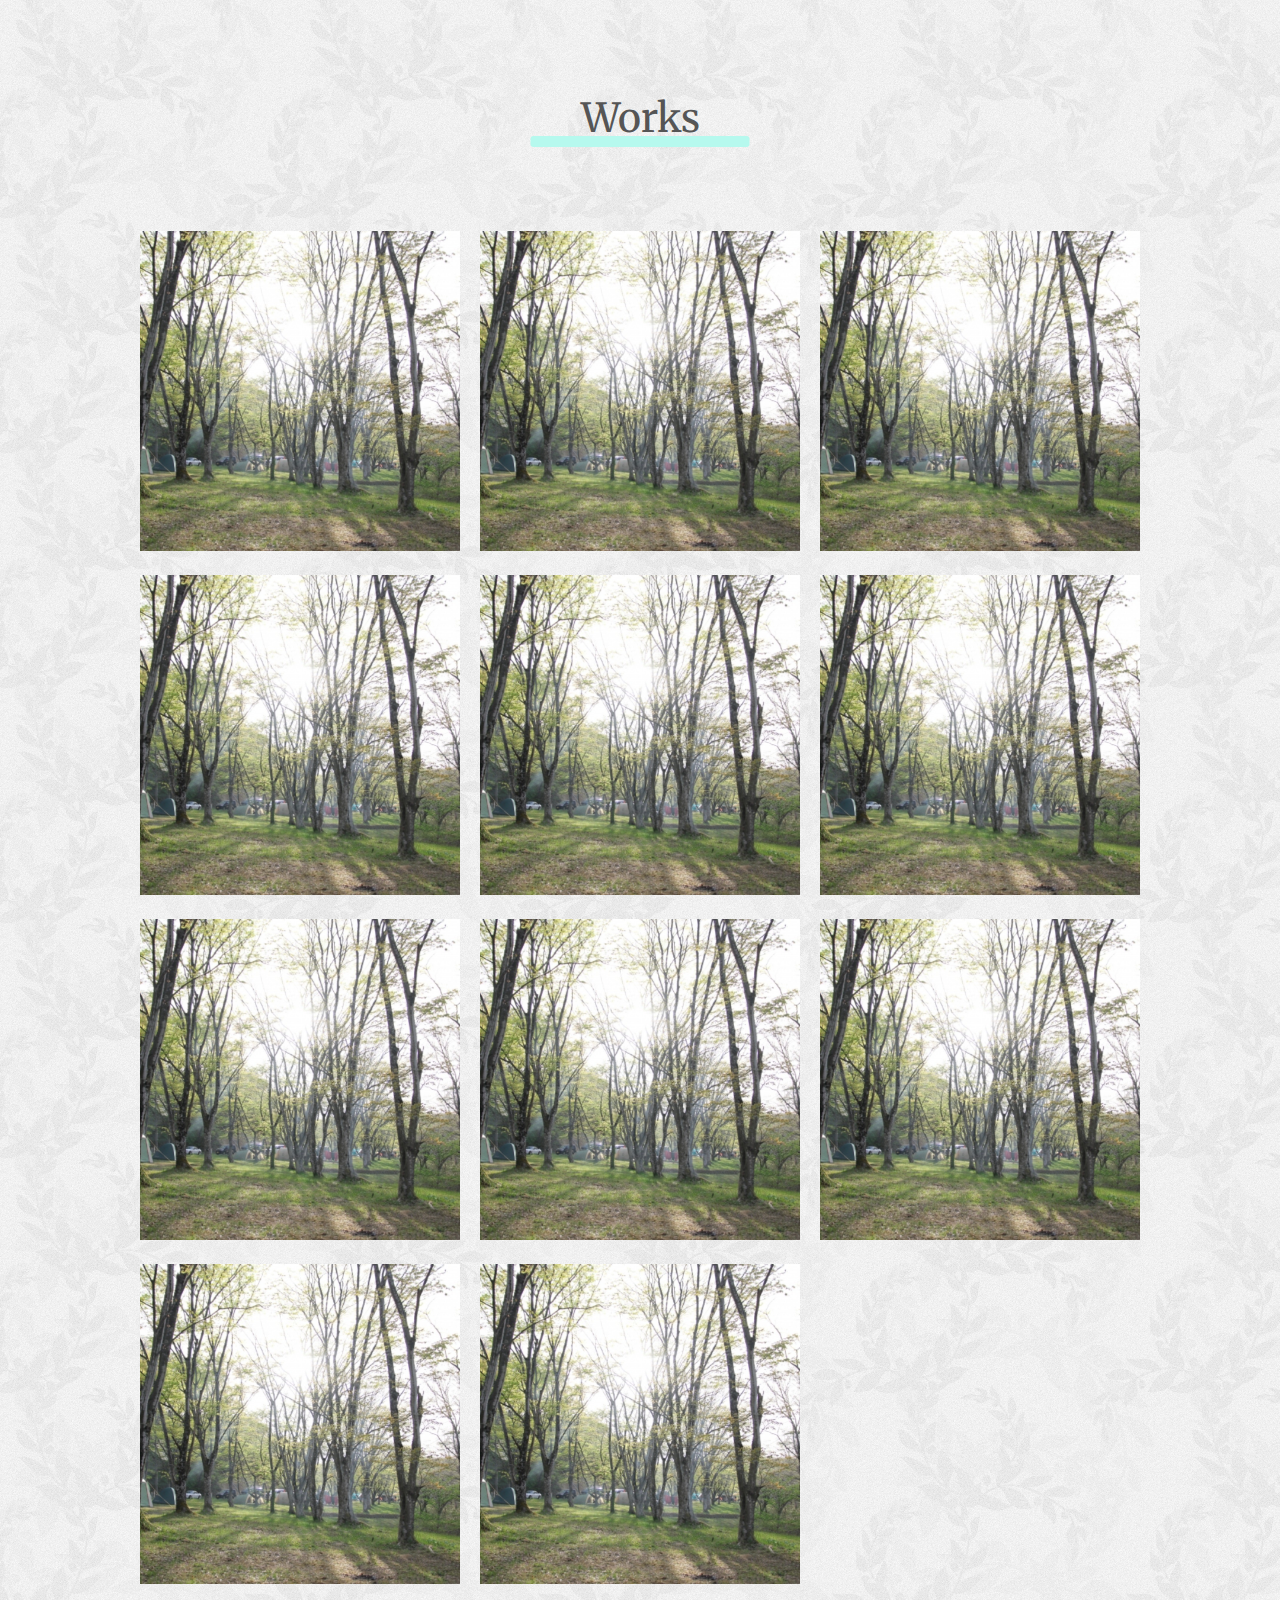
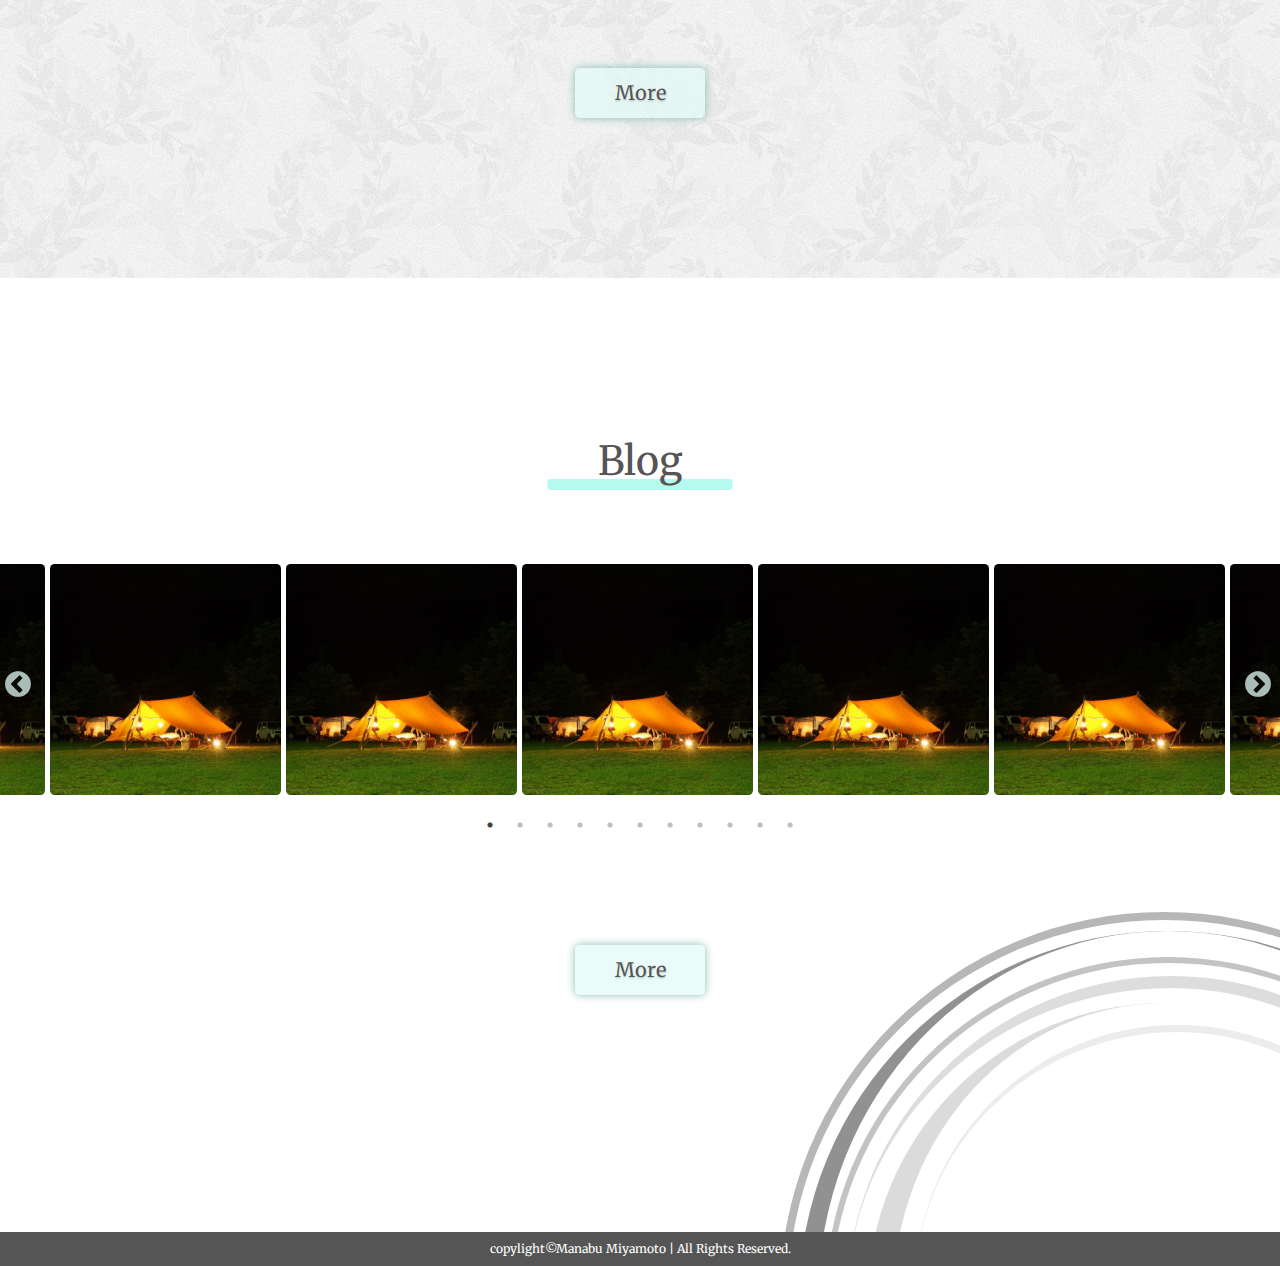
==== commit aad80e97: "about_page html start" ====
--- a/index.html
+++ b/index.html
@@ -51,7 +51,7 @@
             </div>
             <p>簡単な説明文。簡単な説明文。簡単な説明文。簡単な説明文。簡単な説明文。簡単な説明文。簡単な説明文。簡単な説明文。簡単な説明文。簡単な説明文。簡単な説明文。簡単な説明文。簡単な説明文。簡単な説明文。簡単な説明文。簡単な説明文。簡単な説明文。簡単な説明文。簡単な説明文。簡単な説明文。簡単な説明文。簡単な説明文。簡単な説明文。簡単な説明文。簡単な説明文。簡単な説明文。簡単な説明文。簡単な説明文。簡単な説明文。簡単な説明文。簡単な説明文。簡単な説明文。簡単な説明文。簡単な説明文。簡単な説明文。</p>
         </div>
-        <a class="to_about more_btn" href="./about.html">More</a>
+        <a class="to_about h_btn btn1 btn_anime_inout" href="./about.html">More</a>
     </div>
 </section>
 
@@ -60,40 +60,118 @@
         <h2 class="section_title"><p>Works</p></h2>
         <ul class="home_work_items">
             <li class="home_work_item cube">
-                <a href="#"><img class="cube_img" src="./img/dummy.jpg" alt=""></a>
-            </li>
-            <li class="home_work_item cube">
-                <a href="#"><img class="cube_img" src="./img/dummy.jpg" alt=""></a>
-            </li>
-            <li class="home_work_item cube">
-                <a href="#"><img class="cube_img" src="./img/dummy.jpg" alt=""></a>
-            </li>
-            <li class="home_work_item cube">
-                <a href="#"><img class="cube_img" src="./img/dummy.jpg" alt=""></a>
-            </li>
-            <li class="home_work_item cube">
-                <a href="#"><img class="cube_img" src="./img/dummy.jpg" alt=""></a>
-            </li>
-            <li class="home_work_item cube">
-                <a href="#"><img class="cube_img" src="./img/dummy.jpg" alt=""></a>
-            </li>
-            <li class="home_work_item cube">
-                <a href="#"><img class="cube_img" src="./img/dummy.jpg" alt=""></a>
-            </li>
-            <li class="home_work_item cube">
-                <a href="#"><img class="cube_img" src="./img/dummy.jpg" alt=""></a>
-            </li>
-            <li class="home_work_item cube">
-                <a href="#"><img class="cube_img" src="./img/dummy.jpg" alt=""></a>
-            </li>
-            <li class="home_work_item cube">
-                <a href="#"><img class="cube_img" src="./img/dummy.jpg" alt=""></a>
-            </li>
-            <li class="home_work_item cube">
-                <a href="#"><img class="cube_img" src="./img/dummy.jpg" alt=""></a>
-            </li>
+                <a class="over_text" href="#">
+                    <img class="cube_img" src="./img/dummy.jpg" alt="">
+                    <div class="h_work_text">
+                        <p>
+                            説明文を入れる。説明文を入れる。説明文を入れる。説明文を入れる。説明文を入れる。説明文を入れる。説明文を入れる。
+                        </p>
+                    </div>
+                </a>
+            </li>
+            <li class="home_work_item cube">
+                <a class="over_text" href="#">
+                    <img class="cube_img" src="./img/dummy.jpg" alt="">
+                    <div class="h_work_text">
+                        <p>
+                            説明文を入れる。説明文を入れる。説明文を入れる。説明文を入れる。説明文を入れる。説明文を入れる。説明文を入れる。
+                        </p>
+                    </div>
+                </a>
+            </li>
+            <li class="home_work_item cube">
+                <a class="over_text" href="#">
+                    <img class="cube_img" src="./img/dummy.jpg" alt="">
+                    <div class="h_work_text">
+                        <p>
+                            説明文を入れる。説明文を入れる。説明文を入れる。説明文を入れる。説明文を入れる。説明文を入れる。説明文を入れる。
+                        </p>
+                    </div>
+                </a>
+            </li>
+            <li class="home_work_item cube">
+                <a class="over_text" href="#">
+                    <img class="cube_img" src="./img/dummy.jpg" alt="">
+                    <div class="h_work_text">
+                        <p>
+                            説明文を入れる。説明文を入れる。説明文を入れる。説明文を入れる。説明文を入れる。説明文を入れる。説明文を入れる。
+                        </p>
+                    </div>
+                </a>
+            </li>
+            <li class="home_work_item cube">
+                <a class="over_text" href="#">
+                    <img class="cube_img" src="./img/dummy.jpg" alt="">
+                    <div class="h_work_text">
+                        <p>
+                            説明文を入れる。説明文を入れる。説明文を入れる。説明文を入れる。説明文を入れる。説明文を入れる。説明文を入れる。
+                        </p>
+                    </div>
+                </a>
+            </li>
+            <li class="home_work_item cube">
+                <a class="over_text" href="#">
+                    <img class="cube_img" src="./img/dummy.jpg" alt="">
+                    <div class="h_work_text">
+                        <p>
+                            説明文を入れる。説明文を入れる。説明文を入れる。説明文を入れる。説明文を入れる。説明文を入れる。説明文を入れる。
+                        </p>
+                    </div>
+                </a>
+            </li>
+            <li class="home_work_item cube">
+                <a class="over_text" href="#">
+                    <img class="cube_img" src="./img/dummy.jpg" alt="">
+                    <div class="h_work_text">
+                        <p>
+                            説明文を入れる。説明文を入れる。説明文を入れる。説明文を入れる。説明文を入れる。説明文を入れる。説明文を入れる。
+                        </p>
+                    </div>
+                </a>
+            </li>
+            <li class="home_work_item cube">
+                <a class="over_text" href="#">
+                    <img class="cube_img" src="./img/dummy.jpg" alt="">
+                    <div class="h_work_text">
+                        <p>
+                            説明文を入れる。説明文を入れる。説明文を入れる。説明文を入れる。説明文を入れる。説明文を入れる。説明文を入れる。
+                        </p>
+                    </div>
+                </a>
+            </li>
+            <li class="home_work_item cube">
+                <a class="over_text" href="#">
+                    <img class="cube_img" src="./img/dummy.jpg" alt="">
+                    <div class="h_work_text">
+                        <p>
+                            説明文を入れる。説明文を入れる。説明文を入れる。説明文を入れる。説明文を入れる。説明文を入れる。説明文を入れる。
+                        </p>
+                    </div>
+                </a>
+            </li>
+            <li class="home_work_item cube">
+                <a class="over_text" href="#">
+                    <img class="cube_img" src="./img/dummy.jpg" alt="">
+                    <div class="h_work_text">
+                        <p>
+                            説明文を入れる。説明文を入れる。説明文を入れる。説明文を入れる。説明文を入れる。説明文を入れる。説明文を入れる。
+                        </p>
+                    </div>
+                </a>
+            </li>
+            <li class="home_work_item cube">
+                <a class="over_text" href="#">
+                    <img class="cube_img" src="./img/dummy.jpg" alt="">
+                    <div class="h_work_text">
+                        <p>
+                            説明文を入れる。説明文を入れる。説明文を入れる。説明文を入れる。説明文を入れる。説明文を入れる。説明文を入れる。
+                        </p>
+                    </div>
+                </a>
+            </li>
+
         </ul>
-        <a class="to_works more_btn" href="./works.html">More</a>
+        <a class="to_works h_btn btn1 btn_anime_inout" href="./works.html">More</a>
     </div>
 </section>
 
@@ -102,40 +180,117 @@
         <h2 class="section_title"><p>Blog</p></h2>
         <ul id="blog_slider" class="home_blog ">
             <li class="home_blog_item">
-                <a href="#"><img class="cube_img" src="./img/dummy2.jpg" alt=""></a>
-            </li>
-            <li class="home_blog_item">
-                <a href="#"><img class="cube_img" src="./img/dummy2.jpg" alt=""></a>
-            </li>
-            <li class="home_blog_item">
-                <a href="#"><img class="cube_img" src="./img/dummy2.jpg" alt=""></a>
-            </li>
-            <li class="home_blog_item">
-                <a href="#"><img class="cube_img" src="./img/dummy2.jpg" alt=""></a>
-            </li>
-            <li class="home_blog_item">
-                <a href="#"><img class="cube_img" src="./img/dummy2.jpg" alt=""></a>
-            </li>
-            <li class="home_blog_item">
-                <a href="#"><img class="cube_img" src="./img/dummy2.jpg" alt=""></a>
-            </li>
-            <li class="home_blog_item">
-                <a href="#"><img class="cube_img" src="./img/dummy2.jpg" alt=""></a>
-            </li>
-            <li class="home_blog_item">
-                <a href="#"><img class="cube_img" src="./img/dummy2.jpg" alt=""></a>
-            </li>
-            <li class="home_blog_item">
-                <a href="#"><img class="cube_img" src="./img/dummy2.jpg" alt=""></a>
-            </li>
-            <li class="home_blog_item">
-                <a href="#"><img class="cube_img" src="./img/dummy2.jpg" alt=""></a>
-            </li>
-            <li class="home_blog_item">
-                <a href="#"><img class="cube_img" src="./img/dummy2.jpg" alt=""></a>
+                <a class="over_text" href="#">
+                    <img class="cube_img" src="./img/dummy2.jpg" alt="">
+                    <div class="h_blog_text">
+                        <p>
+                            説明文を入れる。説明文を入れる。説明文を入れる。説明文を入れる。説明文を入れる。説明文を入れる。説明文を入れる。
+                        </p>
+                    </div>
+                </a>
+            </li>
+            <li class="home_blog_item">
+                <a class="over_text" href="#">
+                    <img class="cube_img" src="./img/dummy2.jpg" alt="">
+                    <div class="h_blog_text">
+                        <p>
+                            説明文を入れる。説明文を入れる。説明文を入れる。説明文を入れる。説明文を入れる。説明文を入れる。説明文を入れる。
+                        </p>
+                    </div>
+                </a>
+            </li>
+            <li class="home_blog_item">
+                <a class="over_text" href="#">
+                    <img class="cube_img" src="./img/dummy2.jpg" alt="">
+                    <div class="h_blog_text">
+                        <p>
+                            説明文を入れる。説明文を入れる。説明文を入れる。説明文を入れる。説明文を入れる。説明文を入れる。説明文を入れる。
+                        </p>
+                    </div>
+                </a>
+            </li>
+            <li class="home_blog_item">
+                <a class="over_text" href="#">
+                    <img class="cube_img" src="./img/dummy2.jpg" alt="">
+                    <div class="h_blog_text">
+                        <p>
+                            説明文を入れる。説明文を入れる。説明文を入れる。説明文を入れる。説明文を入れる。説明文を入れる。説明文を入れる。
+                        </p>
+                    </div>
+                </a>
+            </li>
+            <li class="home_blog_item">
+                <a class="over_text" href="#">
+                    <img class="cube_img" src="./img/dummy2.jpg" alt="">
+                    <div class="h_blog_text">
+                        <p>
+                            説明文を入れる。説明文を入れる。説明文を入れる。説明文を入れる。説明文を入れる。説明文を入れる。説明文を入れる。
+                        </p>
+                    </div>
+                </a>
+            </li>
+            <li class="home_blog_item">
+                <a class="over_text" href="#">
+                    <img class="cube_img" src="./img/dummy2.jpg" alt="">
+                    <div class="h_blog_text">
+                        <p>
+                            説明文を入れる。説明文を入れる。説明文を入れる。説明文を入れる。説明文を入れる。説明文を入れる。説明文を入れる。
+                        </p>
+                    </div>
+                </a>
+            </li>
+            <li class="home_blog_item">
+                <a class="over_text" href="#">
+                    <img class="cube_img" src="./img/dummy2.jpg" alt="">
+                    <div class="h_blog_text">
+                        <p>
+                            説明文を入れる。説明文を入れる。説明文を入れる。説明文を入れる。説明文を入れる。説明文を入れる。説明文を入れる。
+                        </p>
+                    </div>
+                </a>
+            </li>
+            <li class="home_blog_item">
+                <a class="over_text" href="#">
+                    <img class="cube_img" src="./img/dummy2.jpg" alt="">
+                    <div class="h_blog_text">
+                        <p>
+                            説明文を入れる。説明文を入れる。説明文を入れる。説明文を入れる。説明文を入れる。説明文を入れる。説明文を入れる。
+                        </p>
+                    </div>
+                </a>
+            </li>
+            <li class="home_blog_item">
+                <a class="over_text" href="#">
+                    <img class="cube_img" src="./img/dummy2.jpg" alt="">
+                    <div class="h_blog_text">
+                        <p>
+                            説明文を入れる。説明文を入れる。説明文を入れる。説明文を入れる。説明文を入れる。説明文を入れる。説明文を入れる。
+                        </p>
+                    </div>
+                </a>
+            </li>
+            <li class="home_blog_item">
+                <a class="over_text" href="#">
+                    <img class="cube_img" src="./img/dummy2.jpg" alt="">
+                    <div class="h_blog_text">
+                        <p>
+                            説明文を入れる。説明文を入れる。説明文を入れる。説明文を入れる。説明文を入れる。説明文を入れる。説明文を入れる。
+                        </p>
+                    </div>
+                </a>
+            </li>
+            <li class="home_blog_item">
+                <a class="over_text" href="#">
+                    <img class="cube_img" src="./img/dummy2.jpg" alt="">
+                    <div class="h_blog_text">
+                        <p>
+                            説明文を入れる。説明文を入れる。説明文を入れる。説明文を入れる。説明文を入れる。説明文を入れる。説明文を入れる。
+                        </p>
+                    </div>
+                </a>
             </li>
         </ul>
-        <a class="to_blog more_btn" href="./blog.html">More</a>
+        <a class="to_blog h_btn btn1 btn_anime_inout" href="./blog.html">More</a>
     </div>
 </section>
 </main>
--- a/css/style.css
+++ b/css/style.css
@@ -0,0 +1,418 @@
+body {
+  color: #555;
+}
+
+.section_title {
+  margin: 80px auto;
+  font-size: 40px;
+  text-align: center;
+}
+.section_title p {
+  display: inline-block;
+  padding: 0 50px;
+  position: relative;
+  z-index: 1;
+}
+.section_title p::before {
+  content: '';
+  display: block;
+  width: 100%;
+  height: 11px;
+  border-radius: 3px;
+  background-color: #b6f9ee;
+  position: absolute;
+  left: 50%;
+  bottom: -6px;
+  transform: translateX(-50%);
+  z-index: -1;
+}
+
+.section {
+  padding-top: 80px;
+  padding-bottom: 80px;
+}
+
+.wrap {
+  max-width: 1100px;
+  margin: 0 auto;
+}
+
+.btn, .btn_anime_inout {
+  display: block;
+  width: 130px;
+  height: 50px;
+  line-height: 30px;
+  padding: 10px 20px;
+  border-radius: 5px;
+  font-size: 20px;
+  text-align: center;
+  user-select: none;
+}
+.btn:hover, .btn_anime_inout:hover {
+  opacity: .8;
+}
+.btn:active, .btn_anime_inout:active {
+  transform: translateY(-1px);
+}
+
+.btn1 {
+  margin: 50px 10px;
+  box-shadow: 0 0 8px 0 #88bcb3;
+  background-color: #b6f9ee;
+  transition: opacity .3s;
+  text-shadow: -0.5px -0.5px 2px white, 0.5px 0.5px 2px #88bcb3;
+}
+.btn1:active {
+  box-shadow: 0 0 3px 0 #88bcb3;
+}
+
+.h_btn a, .header .header_wrap .h_nav ul li a {
+  display: block;
+  height: 50px;
+  line-height: 50px;
+  padding: 0px 12px;
+  position: relative;
+  transition: all 0.5s;
+  overflow: hidden;
+  z-index: 1;
+}
+.h_btn a::before, .header .header_wrap .h_nav ul li a::before {
+  content: "";
+  display: block;
+  width: 100%;
+  height: 200%;
+  background-color: #555;
+  border-radius: 100% 100% 0 0;
+  position: absolute;
+  top: 100%;
+  left: 50%;
+  transform: translateX(-50%);
+  transition: all 0.5s;
+  z-index: -1;
+}
+.h_btn a:hover, .header .header_wrap .h_nav ul li a:hover, .h_btn a.active, .header .header_wrap .h_nav ul li a.active {
+  color: white;
+}
+.h_btn a:hover::before, .header .header_wrap .h_nav ul li a:hover::before, .h_btn a.active::before, .header .header_wrap .h_nav ul li a.active::before {
+  top: -100%;
+}
+.h_btn a:active, .header .header_wrap .h_nav ul li a:active {
+  opacity: 0.7;
+}
+
+@keyframes circle_anime {
+  0% {
+    transform: rotate(0deg);
+  }
+  100% {
+    transform: rotate(360deg);
+  }
+}
+.circle1,
+.circle3,
+.circle5 {
+  animation: circle_anime 20s linear infinite reverse;
+}
+
+.circle2,
+.circle4,
+.circle6 {
+  animation: circle_anime 30s linear infinite;
+}
+
+@keyframes btn_anime {
+  0% {
+    transform: translate(-50%, -50%) scale(0);
+    opacity: .5;
+  }
+  95% {
+    transform: translate(-50%, -50%) scale(1);
+    opacity: .5;
+  }
+  100% {
+    transform: translate(-50%, -50%) scale(1);
+    opacity: 0;
+  }
+}
+.btn_anime_inout {
+  position: relative;
+  overflow: hidden;
+}
+.btn_anime_inout::before, .btn_anime_inout::after {
+  content: "";
+  display: block;
+  width: 150px;
+  height: 150px;
+  border-radius: 50%;
+  background-color: #b6f9ee;
+  box-shadow: inset 0 0 65px 5px white, inset 0 0 32.5px 1px white, inset 0 0 16.25px 0px white;
+  opacity: 0;
+  position: absolute;
+  top: 50%;
+  left: 50%;
+  transform-origin: center;
+  transform: translate(-50%, -50%);
+}
+.btn_anime_inout:active::before, .btn_anime_inout:active::after {
+  animation: btn_anime .3s ease-in-out;
+}
+.btn_anime_inout:active::after {
+  animation-delay: .12s;
+}
+
+body {
+  font-family: "Merriweather", "Sawarabi Gothic", "Noto Sans JP", "Source Sans Pro", sans-serif, serif;
+}
+
+.header {
+  background-color: rgba(226, 250, 246, 0.7);
+  border-bottom: 4px solid #b6f9ee;
+  position: sticky;
+  top: 0;
+  z-index: 9999;
+}
+.header .header_wrap {
+  height: 50px;
+  max-width: 1200px;
+  margin: 0 auto;
+  display: flex;
+  justify-content: space-between;
+  padding: 0px 20px;
+}
+.header .header_wrap .h_title a {
+  display: flex;
+  align-items: center;
+  font-size: 35px;
+  height: 100%;
+  transition: 0.3s;
+}
+.header .header_wrap .h_title a:hover {
+  opacity: 0.7;
+}
+.header .header_wrap .h_title a .icon {
+  height: 40px;
+}
+.header .header_wrap .h_title a h1 {
+  margin-left: 15px;
+  font-family: "Merriweather", "Sawarabi Gothic", "Noto Sans JP", "Source Sans Pro", sans-serif, serif;
+  font-style: italic;
+}
+.header .header_wrap .h_nav ul {
+  display: flex;
+  align-items: center;
+  gap: 0.5px;
+  justify-content: space-around;
+}
+.header .header_wrap .h_nav ul li {
+  display: block;
+  height: 50px;
+  line-height: 50px;
+  font-size: 20px;
+}
+
+.footer {
+  position: relative;
+  margin-top: min(110px, 6vw);
+}
+.footer .circle_wrap {
+  width: 40vw;
+  height: 25vw;
+  max-width: 500px;
+  max-height: 500px;
+  position: absolute;
+  right: 0vw;
+  top: -25vw;
+  overflow: hidden;
+  z-index: -1;
+}
+.footer .circle_wrap .circle {
+  display: flex;
+  justify-content: center;
+  align-items: center;
+  background-color: transparent;
+  border-radius: 50%;
+  opacity: .7;
+}
+.footer .circle_wrap .circle1 {
+  width: 60vw;
+  height: 60vw;
+  border-top: 0.6666666667vw solid #999;
+  border-left: 0.6666666667vw solid #999;
+  position: absolute;
+}
+.footer .circle_wrap .circle1 .circle2 {
+  width: 57.6666666667vw;
+  height: 57.6666666667vw;
+  border-right: 1.5vw solid #222;
+  border-left: 1.5vw solid #222;
+}
+.footer .circle_wrap .circle1 .circle2 .circle3 {
+  width: 53.6666666667vw;
+  height: 53.6666666667vw;
+  border-left: 0.5vw solid #555;
+  border-top: 0.5vw solid #555;
+  border-bottom: 0.5vw solid #555;
+}
+.footer .circle_wrap .circle1 .circle2 .circle3 .circle4 {
+  width: 50.6666666667vw;
+  height: 50.6666666667vw;
+  border-top: 1vw solid #777;
+  border-right: 1vw solid #777;
+  border-bottom: 1vw solid #777;
+}
+.footer .circle_wrap .circle1 .circle2 .circle3 .circle4 .circle5 {
+  width: 46.3333333333vw;
+  height: 46.3333333333vw;
+  border-left: 2vw solid #333;
+  border-bottom: 2vw solid #333;
+}
+.footer .circle_wrap .circle1 .circle2 .circle3 .circle4 .circle5 .circle6 {
+  width: 41vw;
+  height: 41vw;
+  border-top: 0.6vw solid #666;
+  border-right: 0.6vw solid #666;
+  border-bottom: 0.6vw solid #666;
+}
+.footer .copylight {
+  padding: 10px;
+  text-align: center;
+  font-size: 12px;
+  color: white;
+  background-color: #555;
+}
+
+.cube {
+  width: 32%;
+  box-sizing: border-box;
+}
+
+.cube_img {
+  width: 100%;
+}
+
+.over_text {
+  display: block;
+  position: relative;
+  width: 100%;
+  height: 100%;
+}
+.over_text div {
+  display: flex;
+  align-items: center;
+  justify-content: center;
+  padding: 10%;
+  background-color: rgba(136, 188, 179, 0.85);
+  color: #f0fcfa;
+  position: absolute;
+  top: 0;
+  right: 0;
+  bottom: 0;
+  left: 0;
+  overflow: hidden;
+  opacity: 0;
+}
+.over_text div p {
+  font-size: 15px;
+  line-height: 20px;
+}
+
+.h_btn, .header .header_wrap .h_nav ul li {
+  margin: 0 auto 80px !important;
+  background-color: rgba(226, 250, 246, 0.7) !important;
+}
+.h_btn::before, .header .header_wrap .h_nav ul li::before, .h_btn::after, .header .header_wrap .h_nav ul li::after {
+  background-color: rgba(226, 250, 246, 0.7) !important;
+  box-shadow: inset 0 0 65px 5px #b6f9ee, inset 0 0 32.5px 1px #b6f9ee, inset 0 0 16.25px 0px #b6f9ee;
+}
+
+.main .home_about .home_about_wrap .h_about {
+  margin-bottom: 80px;
+  display: flex;
+  justify-content: center;
+  gap: 5%;
+}
+.main .home_about .home_about_wrap .h_about .h_img {
+  width: 25%;
+  position: relative;
+}
+.main .home_about .home_about_wrap .h_about .h_img::before {
+  content: '';
+  display: block;
+  width: 100%;
+  height: 100%;
+  border: 3px solid #adeae0;
+  position: absolute;
+  bottom: -22px;
+  z-index: -1;
+}
+.main .home_about .home_about_wrap .h_about .h_img img {
+  width: 100%;
+}
+.main .home_about .home_about_wrap .h_about .h_img.h_img1 {
+  box-shadow: -1px -0.5px 5px 0.5px #88bcb3;
+}
+.main .home_about .home_about_wrap .h_about .h_img.h_img1::before {
+  left: -25px;
+}
+.main .home_about .home_about_wrap .h_about .h_img.h_img2 {
+  box-shadow: 1px 0.5px 5px 0.5px #88bcb3;
+}
+.main .home_about .home_about_wrap .h_about .h_img.h_img2::before {
+  right: -25px;
+}
+.main .home_about .home_about_wrap .h_about p {
+  width: 50%;
+  font-size: 20px;
+}
+.main .home_about .home_about_wrap .h_about2 {
+  flex-direction: row-reverse;
+}
+.main .home_works {
+  background-image: url(../img/back4.png);
+}
+.main .home_works .home_work_items {
+  margin: 0 auto 50px;
+  padding: 10px 50px;
+  display: flex;
+  flex-wrap: wrap;
+}
+.main .home_works .home_work_items .home_work_item {
+  width: 32%;
+  margin-bottom: min(24px, 2vw);
+}
+.main .home_works .home_work_items .home_work_item:nth-child(3n), .main .home_works .home_work_items .home_work_item:nth-child(3n-1) {
+  margin-left: 2%;
+}
+.main .home_blog .home_blog_wrap {
+  max-width: 100%;
+}
+.main .home_blog .home_blog_wrap .home_blog {
+  margin: 0 auto 150px;
+  position: relative;
+}
+.main .home_blog .home_blog_wrap .home_blog .slick-arrow {
+  position: absolute;
+  z-index: 1;
+}
+.main .home_blog .home_blog_wrap .home_blog .slick-arrow.slick-prev {
+  left: 3px;
+}
+.main .home_blog .home_blog_wrap .home_blog .slick-arrow.slick-next {
+  right: 17px;
+}
+.main .home_blog .home_blog_wrap .home_blog .slick-arrow::before, .main .home_blog .home_blog_wrap .home_blog .slick-arrow::after {
+  font-size: 30px;
+  color: #e2faf6;
+}
+.main .home_blog .home_blog_wrap .home_blog .slick-dots {
+  bottom: -40px;
+}
+.main .home_blog .home_blog_wrap .home_blog .home_blog_item a {
+  width: 98%;
+}
+.main .home_blog .home_blog_wrap .home_blog .home_blog_item a, .main .home_blog .home_blog_wrap .home_blog .home_blog_item img {
+  display: block;
+  border-radius: 2%;
+}
+
+/*# sourceMappingURL=style.css.map */
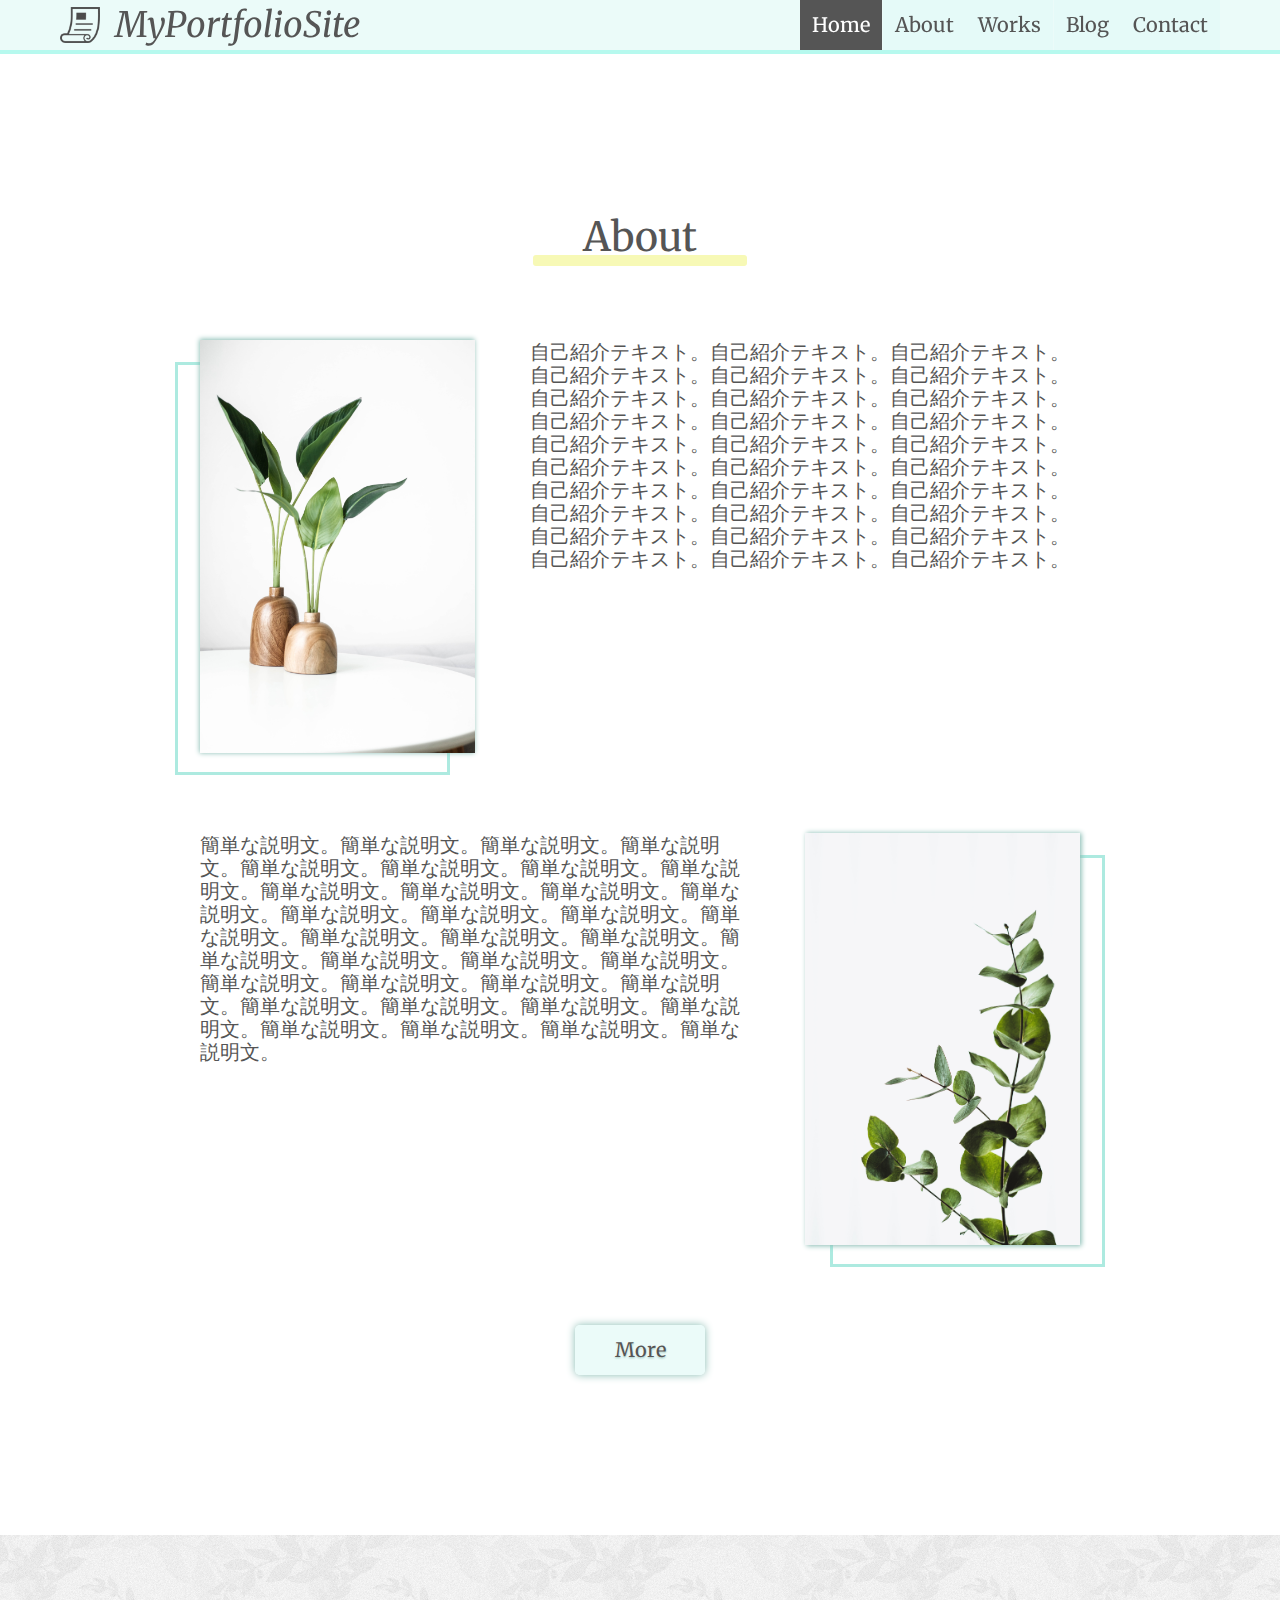
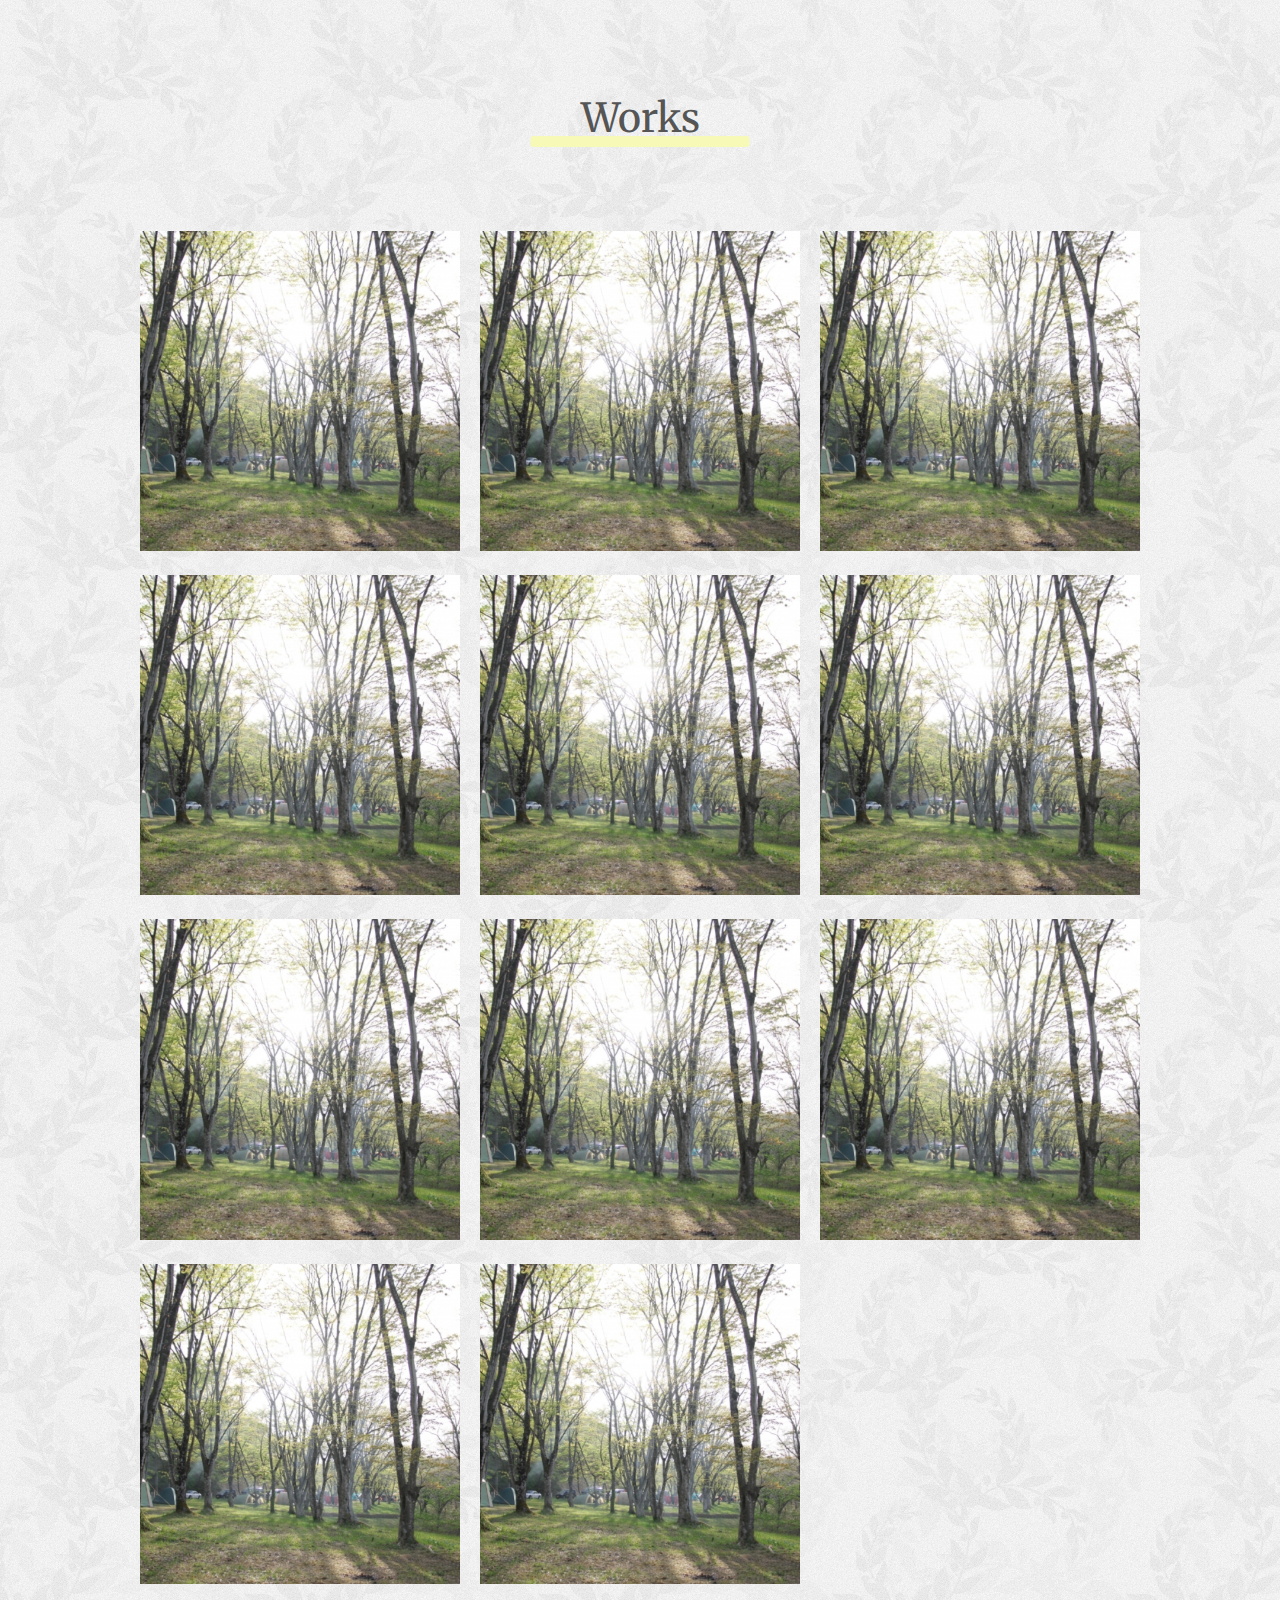
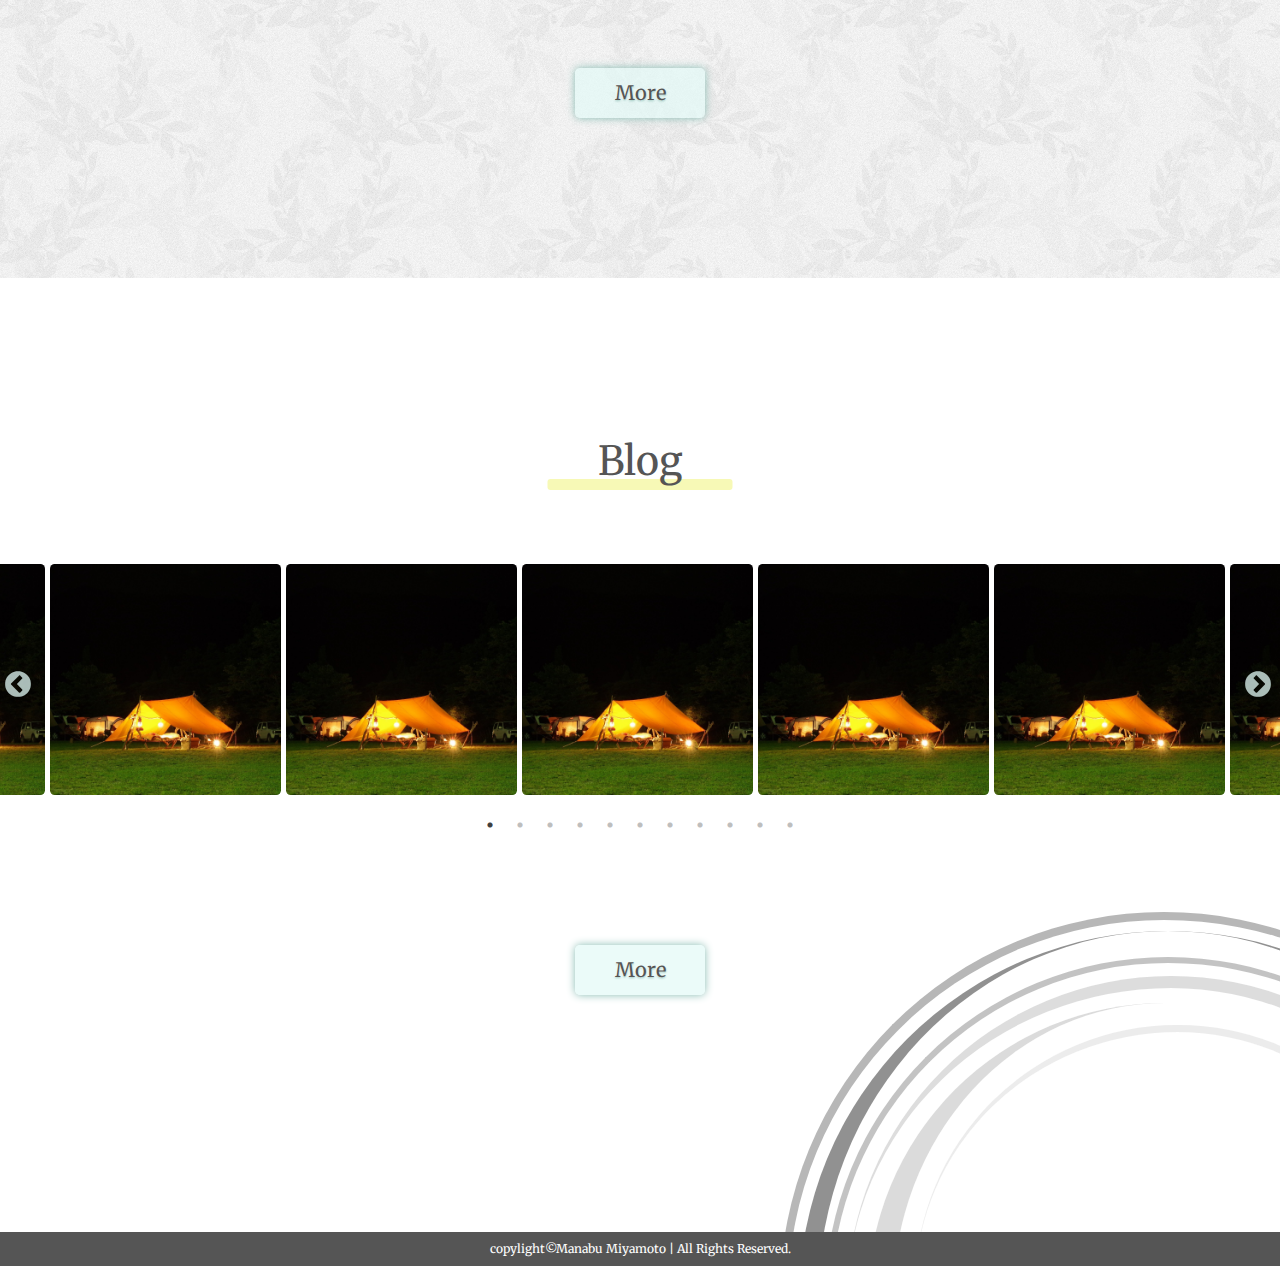
==== commit b1343d39: "about_page part2 0405" ====
--- a/index.html
+++ b/index.html
@@ -37,7 +37,7 @@
 <main class="main">
 <section class="home_about section">
     <div class="home_about_wrap wrap">
-        <h2 class="section_title"><p>About Me</p></h2>
+        <h2 class="section_title"><p>About</p></h2>
         <div class="h_about1 h_about">
             <div class="h_img h_img1">
                 <img src="./img/plant1.jpg" alt="">
--- a/css/style.css
+++ b/css/style.css
@@ -19,7 +19,7 @@
   width: 100%;
   height: 11px;
   border-radius: 3px;
-  background-color: #b6f9ee;
+  background-color: #f7f9b6;
   position: absolute;
   left: 50%;
   bottom: -6px;
